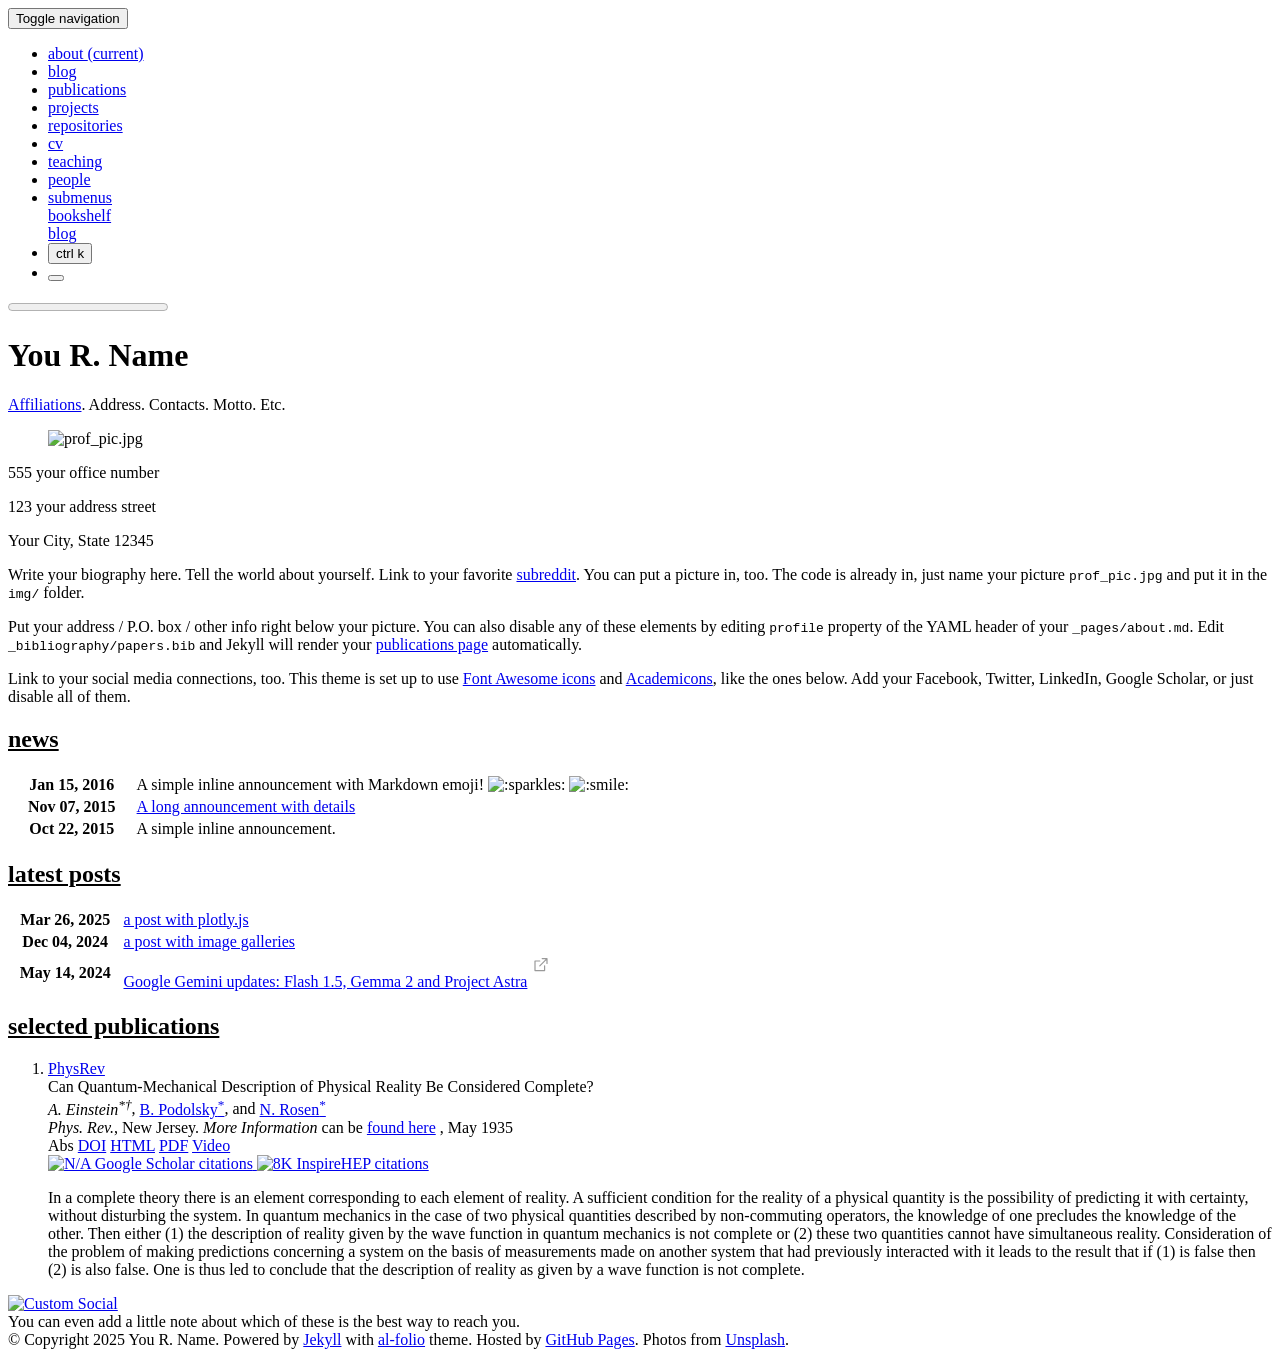
==== index.html @ 16a6ba18 "Deploying to gh-pages from @ ChickenJL/ChickenJL.github.io@9db501411ff877a52f6a56da539b7a6241517e9b " ====
<!DOCTYPE html> <html lang="en"> <head> <meta http-equiv="Content-Type" content="text/html; charset=UTF-8"> <meta charset="utf-8"> <meta name="viewport" content="width=device-width, initial-scale=1, shrink-to-fit=no"> <meta http-equiv="X-UA-Compatible" content="IE=edge"> <title> You R. Name </title> <meta name="author" content="You R. Name"> <meta name="description" content="A simple, whitespace theme for academics. Based on [*folio](https://github.com/bogoli/-folio) design. "> <meta name="keywords" content="jekyll, jekyll-theme, academic-website, portfolio-website"> <link rel="stylesheet" href="/al-folio/assets/css/bootstrap.min.css?a4b3f509e79c54a512b890d73235ef04"> <link rel="stylesheet" href="https://cdn.jsdelivr.net/npm/mdbootstrap@4.20.0/css/mdb.min.css" integrity="sha256-jpjYvU3G3N6nrrBwXJoVEYI/0zw8htfFnhT9ljN3JJw=" crossorigin="anonymous"> <link defer rel="stylesheet" href="/al-folio/assets/css/academicons.min.css?f0b7046b84e425c55f3463ac249818f5"> <link defer rel="stylesheet" href="/al-folio/assets/css/scholar-icons.css?62b2ac103a88034e6882a5be5f3e2772"> <link defer rel="stylesheet" type="text/css" href="https://fonts.googleapis.com/css?family=Roboto:300,400,500,700|Roboto+Slab:100,300,400,500,700|Material+Icons&amp;display=swap"> <link defer rel="stylesheet" href="/al-folio/assets/css/jekyll-pygments-themes-github.css?591dab5a4e56573bf4ef7fd332894c99" media="" id="highlight_theme_light"> <link rel="shortcut icon" href="data:image/svg+xml,&lt;svg%20xmlns=%22http://www.w3.org/2000/svg%22%20viewBox=%220%200%20100%20100%22&gt;&lt;text%20y=%22.9em%22%20font-size=%2290%22&gt;%E2%9A%9B%EF%B8%8F&lt;/text&gt;&lt;/svg&gt;"> <link rel="stylesheet" href="/al-folio/assets/css/main.css?d41d8cd98f00b204e9800998ecf8427e"> <link rel="canonical" href="https://alshedivat.github.io/al-folio/"> <script src="/al-folio/assets/js/theme.js?a81d82887dd692e91686b43de4542f18"></script> <link defer rel="stylesheet" href="/al-folio/assets/css/jekyll-pygments-themes-native.css?5847e5ed4a4568527aa6cfab446049ca" media="none" id="highlight_theme_dark"> <script>
    initTheme();
  </script> </head> <body class="fixed-top-nav "> <header> <nav id="navbar" class="navbar navbar-light navbar-expand-sm fixed-top" role="navigation"> <div class="container"> <button class="navbar-toggler collapsed ml-auto" type="button" data-toggle="collapse" data-target="#navbarNav" aria-controls="navbarNav" aria-expanded="false" aria-label="Toggle navigation"> <span class="sr-only">Toggle navigation</span> <span class="icon-bar top-bar"></span> <span class="icon-bar middle-bar"></span> <span class="icon-bar bottom-bar"></span> </button> <div class="collapse navbar-collapse text-right" id="navbarNav"> <ul class="navbar-nav ml-auto flex-nowrap"> <li class="nav-item active"> <a class="nav-link" href="/al-folio/">about <span class="sr-only">(current)</span> </a> </li> <li class="nav-item "> <a class="nav-link" href="/al-folio/blog/">blog </a> </li> <li class="nav-item "> <a class="nav-link" href="/al-folio/publications/">publications </a> </li> <li class="nav-item "> <a class="nav-link" href="/al-folio/projects/">projects </a> </li> <li class="nav-item "> <a class="nav-link" href="/al-folio/repositories/">repositories </a> </li> <li class="nav-item "> <a class="nav-link" href="/al-folio/cv/">cv </a> </li> <li class="nav-item "> <a class="nav-link" href="/al-folio/teaching/">teaching </a> </li> <li class="nav-item "> <a class="nav-link" href="/al-folio/people/">people </a> </li> <li class="nav-item dropdown "> <a class="nav-link dropdown-toggle" href="#" id="navbarDropdown" role="button" data-toggle="dropdown" aria-haspopup="true" aria-expanded="false">submenus </a> <div class="dropdown-menu dropdown-menu-right" aria-labelledby="navbarDropdown"> <a class="dropdown-item " href="/al-folio/books/">bookshelf</a> <div class="dropdown-divider"></div> <a class="dropdown-item " href="/al-folio/blog/">blog</a> </div> </li> <li class="nav-item"> <button id="search-toggle" title="Search" onclick="openSearchModal()"> <span class="nav-link">ctrl k <i class="ti ti-search"></i></span> </button> </li> <li class="toggle-container"> <button id="light-toggle" title="Change theme"> <i class="ti ti-sun-moon" id="light-toggle-system"></i> <i class="ti ti-moon-filled" id="light-toggle-dark"></i> <i class="ti ti-sun-filled" id="light-toggle-light"></i> </button> </li> </ul> </div> </div> </nav> <progress id="progress" value="0"> <div class="progress-container"> <span class="progress-bar"></span> </div> </progress> </header> <div class="container mt-5" role="main"> <div class="post"> <header class="post-header"> <h1 class="post-title"> <span class="font-weight-bold">You</span> R. Name </h1> <p class="desc"><a href="#">Affiliations</a>. Address. Contacts. Motto. Etc.</p> </header> <article> <div class="profile float-right"> <figure> <picture> <source class="responsive-img-srcset" srcset="/al-folio/assets/img/prof_pic-480.webp 480w,/al-folio/assets/img/prof_pic-800.webp 800w,/al-folio/assets/img/prof_pic-1400.webp 1400w," type="image/webp" sizes="(min-width: 930px) 270.0px, (min-width: 576px) 30vw, 95vw"> <img src="/al-folio/assets/img/prof_pic.jpg?974957d202f671e4fa6700c04e68deae" class="img-fluid z-depth-1 rounded" width="100%" height="auto" alt="prof_pic.jpg" loading="eager" onerror="this.onerror=null; $('.responsive-img-srcset').remove();"> </source></picture> </figure> <div class="more-info"> <p>555 your office number</p> <p>123 your address street</p> <p>Your City, State 12345</p> </div> </div> <div class="clearfix"> <p>Write your biography here. Tell the world about yourself. Link to your favorite <a href="http://reddit.com" rel="external nofollow noopener" target="_blank">subreddit</a>. You can put a picture in, too. The code is already in, just name your picture <code class="language-plaintext highlighter-rouge">prof_pic.jpg</code> and put it in the <code class="language-plaintext highlighter-rouge">img/</code> folder.</p> <p>Put your address / P.O. box / other info right below your picture. You can also disable any of these elements by editing <code class="language-plaintext highlighter-rouge">profile</code> property of the YAML header of your <code class="language-plaintext highlighter-rouge">_pages/about.md</code>. Edit <code class="language-plaintext highlighter-rouge">_bibliography/papers.bib</code> and Jekyll will render your <a href="/al-folio/publications/">publications page</a> automatically.</p> <p>Link to your social media connections, too. This theme is set up to use <a href="https://fontawesome.com/" rel="external nofollow noopener" target="_blank">Font Awesome icons</a> and <a href="https://jpswalsh.github.io/academicons/" rel="external nofollow noopener" target="_blank">Academicons</a>, like the ones below. Add your Facebook, Twitter, LinkedIn, Google Scholar, or just disable all of them.</p> </div> <h2> <a href="/al-folio/news/" style="color: inherit">news</a> </h2> <div class="news"> <div class="table-responsive"> <table class="table table-sm table-borderless"> <tr> <th scope="row" style="width: 20%">Jan 15, 2016</th> <td> A simple inline announcement with Markdown emoji! <img class="emoji" title=":sparkles:" alt=":sparkles:" src="https://github.githubassets.com/images/icons/emoji/unicode/2728.png" height="20" width="20"> <img class="emoji" title=":smile:" alt=":smile:" src="https://github.githubassets.com/images/icons/emoji/unicode/1f604.png" height="20" width="20"> </td> </tr> <tr> <th scope="row" style="width: 20%">Nov 07, 2015</th> <td> <a class="news-title" href="/al-folio/news/announcement_2/">A long announcement with details</a> </td> </tr> <tr> <th scope="row" style="width: 20%">Oct 22, 2015</th> <td> A simple inline announcement. </td> </tr> </table> </div> </div> <h2> <a href="/al-folio/blog/" style="color: inherit">latest posts</a> </h2> <div class="news"> <div class="table-responsive" style="max-height: 60vw"> <table class="table table-sm table-borderless"> <tr> <th scope="row" style="width: 20%">Mar 26, 2025</th> <td> <a class="news-title" href="/al-folio/blog/2025/plotly/">a post with plotly.js</a> </td> </tr> <tr> <th scope="row" style="width: 20%">Dec 04, 2024</th> <td> <a class="news-title" href="/al-folio/blog/2024/photo-gallery/">a post with image galleries</a> </td> </tr> <tr> <th scope="row" style="width: 20%">May 14, 2024</th> <td> <a class="news-title" href="https://blog.google/technology/ai/google-gemini-update-flash-ai-assistant-io-2024/" target="_blank" rel="external nofollow noopener">Google Gemini updates: Flash 1.5, Gemma 2 and Project Astra</a> <svg width="2rem" height="2rem" viewbox="0 0 40 40" xmlns="http://www.w3.org/2000/svg"> <path d="M17 13.5v6H5v-12h6m3-3h6v6m0-6-9 9" class="icon_svg-stroke" stroke="#999" stroke-width="1.5" fill="none" fill-rule="evenodd" stroke-linecap="round" stroke-linejoin="round"></path> </svg> </td> </tr> </table> </div> </div> <h2> <a href="/al-folio/publications/" style="color: inherit">selected publications</a> </h2> <div class="publications"> <ol class="bibliography"><li> <div class="row"> <div class="col col-sm-2 abbr"> <abbr class="badge rounded w-100"> <a href="https://journals.aps.org/" rel="external nofollow noopener" target="_blank">PhysRev</a> </abbr> </div> <div id="PhysRev.47.777" class="col-sm-8"> <div class="title">Can Quantum-Mechanical Description of Physical Reality Be Considered Complete?</div> <div class="author"> <em>A. Einstein<sup>*†</sup></em>, <a href="https://en.wikipedia.org/wiki/Boris_Podolsky" rel="external nofollow noopener" target="_blank">B. Podolsky<sup>*</sup></a>, and <a href="https://en.wikipedia.org/wiki/Nathan_Rosen" rel="external nofollow noopener" target="_blank">N. Rosen<sup>*</sup></a> <i class="fa-solid fa-circle-info ml-1" data-toggle="popover" data-placement="top" data-html="true" data-content="* Example use of superscripts&lt;br&gt;† Albert Einstein"> </i> </div> <div class="periodical"> <em>Phys. Rev.</em>, New Jersey. <em>More Information</em> can be <a href="https://github.com/alshedivat/al-folio/" rel="external nofollow noopener" target="_blank">found here</a> , May 1935 </div> <div class="periodical"> </div> <div class="links"> <a class="abstract btn btn-sm z-depth-0" role="button">Abs</a> <a href="https://doi.org/10.1103/PhysRev.47.777" class="btn btn-sm z-depth-0" role="button" rel="external nofollow noopener" target="_blank">DOI</a> <a href="https://journals.aps.org/pr/abstract/10.1103/PhysRev.47.777" class="btn btn-sm z-depth-0" role="button" rel="external nofollow noopener" target="_blank">HTML</a> <a href="/al-folio/assets/pdf/example_pdf.pdf" class="btn btn-sm z-depth-0" role="button">PDF</a> <a href="https://www.youtube-nocookie.com/embed/aqz-KE-bpKQ" class="btn btn-sm z-depth-0" role="button" rel="external nofollow noopener" target="_blank">Video</a> </div> <div class="badges"> <span class="altmetric-embed" data-badge-type="2" data-badge-popover="right" data-altmetric-id="248277"></span> <span class="__dimensions_badge_embed__" data-doi="10.1103/PhysRev.47.777" data-style="small_rectangle" data-legend="hover-right" style="margin-bottom: 3px;"></span> <a href="https://scholar.google.com/citations?view_op=view_citation&amp;hl=en&amp;user=qc6CJjYAAAAJ&amp;citation_for_view=qc6CJjYAAAAJ:qyhmnyLat1gC" aria-label="Google Scholar link" role="button" rel="external nofollow noopener" target="_blank"> <img src="https://img.shields.io/badge/scholar-N/A-4285F4?logo=googlescholar&amp;labelColor=beige" alt="N/A Google Scholar citations"> </a> <a href="https://inspirehep.net/literature/3255" aria-label="Inspirehep link" role="button" rel="external nofollow noopener" target="_blank"> <img src="https://img.shields.io/badge/inspire-8K-001628?logo=inspire&amp;logoColor=001628&amp;labelColor=beige" alt="8K InspireHEP citations"> </a> </div> <div class="abstract hidden"> <p>In a complete theory there is an element corresponding to each element of reality. A sufficient condition for the reality of a physical quantity is the possibility of predicting it with certainty, without disturbing the system. In quantum mechanics in the case of two physical quantities described by non-commuting operators, the knowledge of one precludes the knowledge of the other. Then either (1) the description of reality given by the wave function in quantum mechanics is not complete or (2) these two quantities cannot have simultaneous reality. Consideration of the problem of making predictions concerning a system on the basis of measurements made on another system that had previously interacted with it leads to the result that if (1) is false then (2) is also false. One is thus led to conclude that the description of reality as given by a wave function is not complete.</p> </div> </div> </div> </li></ol> </div> <div class="social"> <div class="contact-icons"> <a href="mailto:%79%6F%75@%65%78%61%6D%70%6C%65.%63%6F%6D" title="email"><i class="fa-solid fa-envelope"></i></a> <a href="https://inspirehep.net/authors/1010907" title="Inspire HEP" rel="external nofollow noopener" target="_blank"><i class="ai ai-inspire"></i></a> <a href="/al-folio/feed.xml" title="RSS Feed"><i class="fa-solid fa-square-rss"></i></a> <a href="https://scholar.google.com/citations?user=qc6CJjYAAAAJ" title="Google Scholar" rel="external nofollow noopener" target="_blank"><i class="ai ai-google-scholar"></i></a> <a href="https://www.alberteinstein.com/" title="Custom Social" rel="external nofollow noopener" target="_blank"> <img src="https://www.alberteinstein.com/wp-content/uploads/2024/03/cropped-favicon-192x192.png" alt="Custom Social"> </a> </div> <div class="contact-note">You can even add a little note about which of these is the best way to reach you. </div> </div> </article> </div> </div> <footer class="fixed-bottom" role="contentinfo"> <div class="container mt-0"> © Copyright 2025 You R. Name. Powered by <a href="https://jekyllrb.com/" target="_blank" rel="external nofollow noopener">Jekyll</a> with <a href="https://github.com/alshedivat/al-folio" rel="external nofollow noopener" target="_blank">al-folio</a> theme. Hosted by <a href="https://pages.github.com/" target="_blank" rel="external nofollow noopener">GitHub Pages</a>. Photos from <a href="https://unsplash.com" target="_blank" rel="external nofollow noopener">Unsplash</a>. </div> </footer> <script src="https://cdn.jsdelivr.net/npm/jquery@3.6.0/dist/jquery.min.js" integrity="sha256-/xUj+3OJU5yExlq6GSYGSHk7tPXikynS7ogEvDej/m4=" crossorigin="anonymous"></script> <script src="/al-folio/assets/js/bootstrap.bundle.min.js"></script> <script src="https://cdn.jsdelivr.net/npm/mdbootstrap@4.20.0/js/mdb.min.js" integrity="sha256-NdbiivsvWt7VYCt6hYNT3h/th9vSTL4EDWeGs5SN3DA=" crossorigin="anonymous"></script> <script defer src="https://cdn.jsdelivr.net/npm/masonry-layout@4.2.2/dist/masonry.pkgd.min.js" integrity="sha256-Nn1q/fx0H7SNLZMQ5Hw5JLaTRZp0yILA/FRexe19VdI=" crossorigin="anonymous"></script> <script defer src="https://cdn.jsdelivr.net/npm/imagesloaded@5.0.0/imagesloaded.pkgd.min.js" integrity="sha256-htrLFfZJ6v5udOG+3kNLINIKh2gvoKqwEhHYfTTMICc=" crossorigin="anonymous"></script> <script defer src="/al-folio/assets/js/masonry.js?a0db7e5d5c70cc3252b3138b0c91dcaf" type="text/javascript"></script> <script defer src="https://cdn.jsdelivr.net/npm/medium-zoom@1.1.0/dist/medium-zoom.min.js" integrity="sha256-ZgMyDAIYDYGxbcpJcfUnYwNevG/xi9OHKaR/8GK+jWc=" crossorigin="anonymous"></script> <script defer src="/al-folio/assets/js/zoom.js?85ddb88934d28b74e78031fd54cf8308"></script> <script src="/al-folio/assets/js/no_defer.js?2781658a0a2b13ed609542042a859126"></script> <script defer src="/al-folio/assets/js/common.js?e0514a05c5c95ac1a93a8dfd5249b92e"></script> <script defer src="/al-folio/assets/js/copy_code.js?c8a01c11a92744d44b093fc3bda915df" type="text/javascript"></script> <script defer src="/al-folio/assets/js/jupyter_new_tab.js?d9f17b6adc2311cbabd747f4538bb15f"></script> <script async src="https://d1bxh8uas1mnw7.cloudfront.net/assets/embed.js"></script> <script async src="https://badge.dimensions.ai/badge.js"></script> <script defer type="text/javascript" id="MathJax-script" src="https://cdn.jsdelivr.net/npm/mathjax@3.2.2/es5/tex-mml-chtml.js" integrity="sha256-MASABpB4tYktI2Oitl4t+78w/lyA+D7b/s9GEP0JOGI=" crossorigin="anonymous"></script> <script src="/al-folio/assets/js/mathjax-setup.js?a5bb4e6a542c546dd929b24b8b236dfd"></script> <script defer src="https://cdnjs.cloudflare.com/polyfill/v3/polyfill.min.js?features=es6" crossorigin="anonymous"></script> <script defer src="/al-folio/assets/js/progress-bar.js?2f30e0e6801ea8f5036fa66e1ab0a71a" type="text/javascript"></script> <script src="/al-folio/assets/js/vanilla-back-to-top.min.js?f40d453793ff4f64e238e420181a1d17"></script> <script>
    addBackToTop();
  </script> <script type="module" src="/al-folio/assets/js/search/ninja-keys.min.js?a3446f084dcaecc5f75aa1757d087dcf"></script> <ninja-keys hidebreadcrumbs noautoloadmdicons placeholder="Type to start searching"></ninja-keys> <script src="/al-folio/assets/js/search-setup.js?6c304f7b1992d4b60f7a07956e52f04a"></script> <script src="/al-folio/assets/js/search-data.js"></script> <script src="/al-folio/assets/js/shortcut-key.js?6f508d74becd347268a7f822bca7309d"></script> </body> </html>
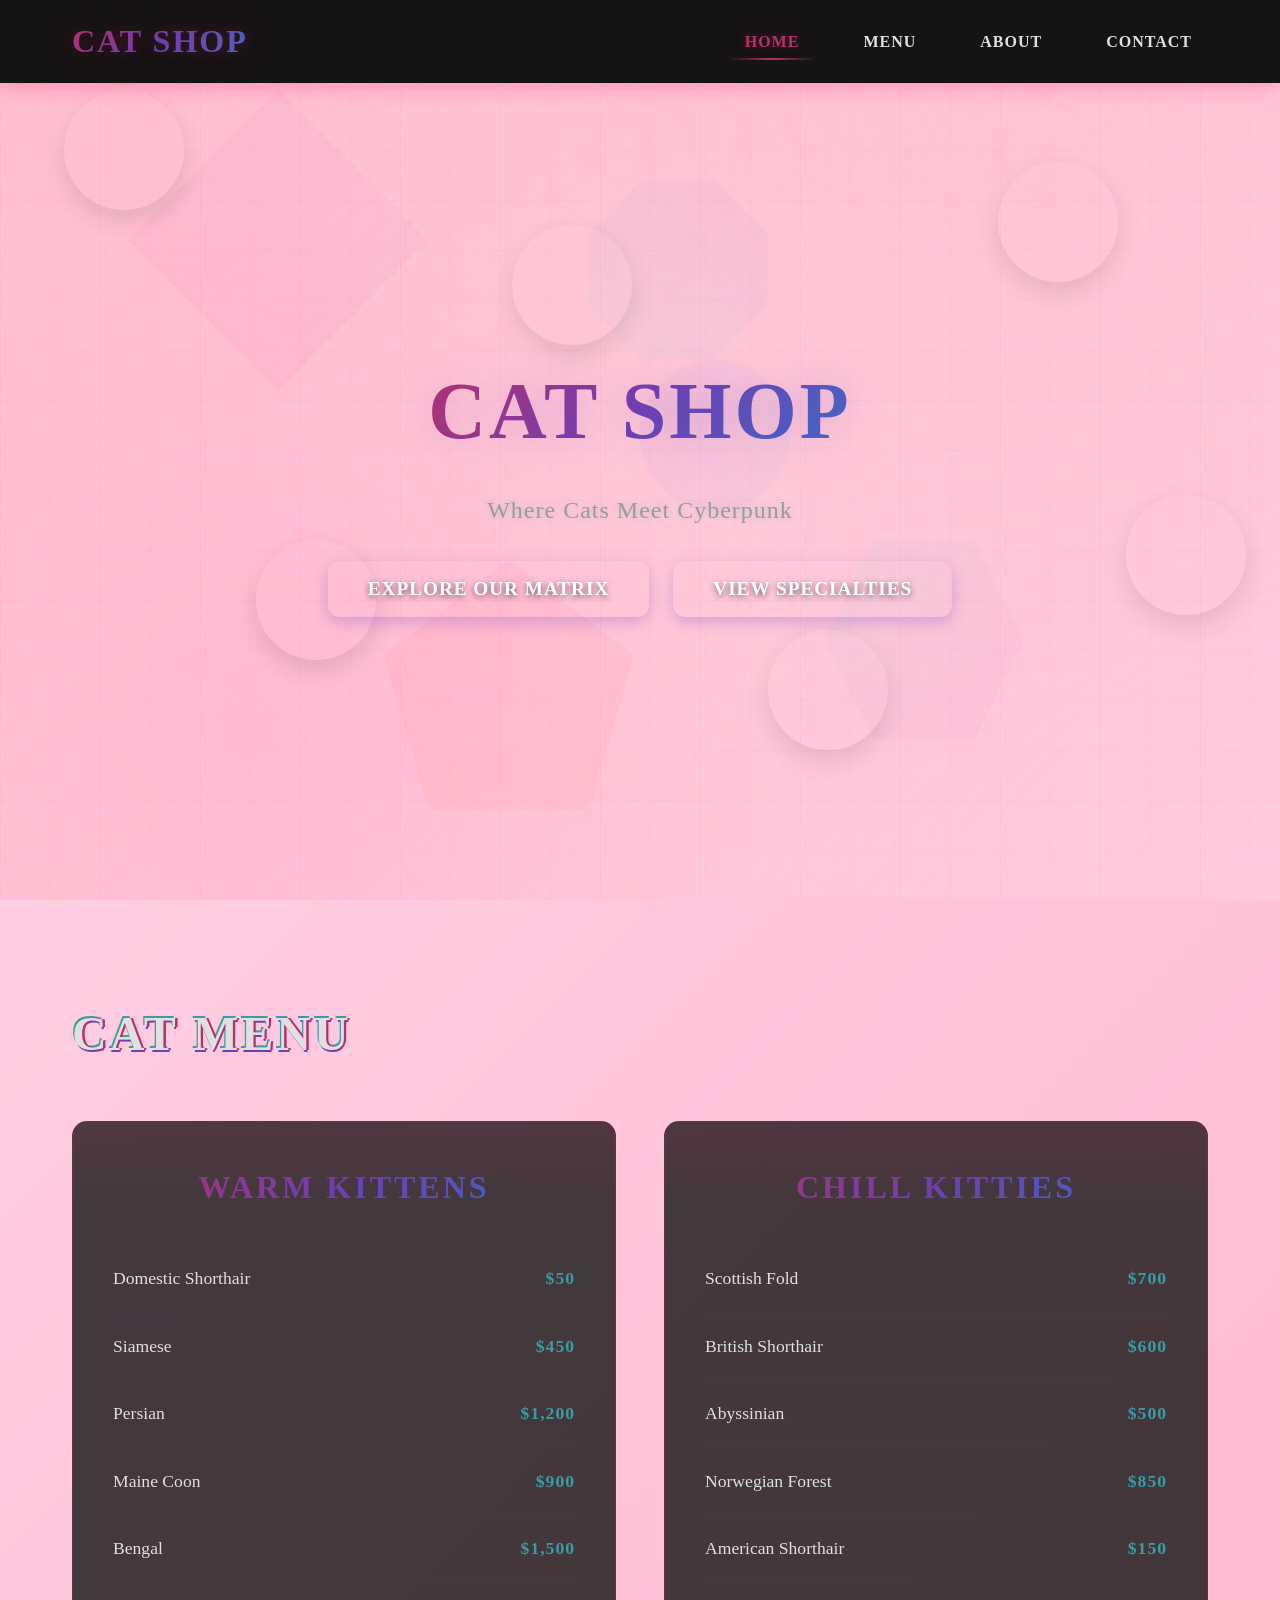
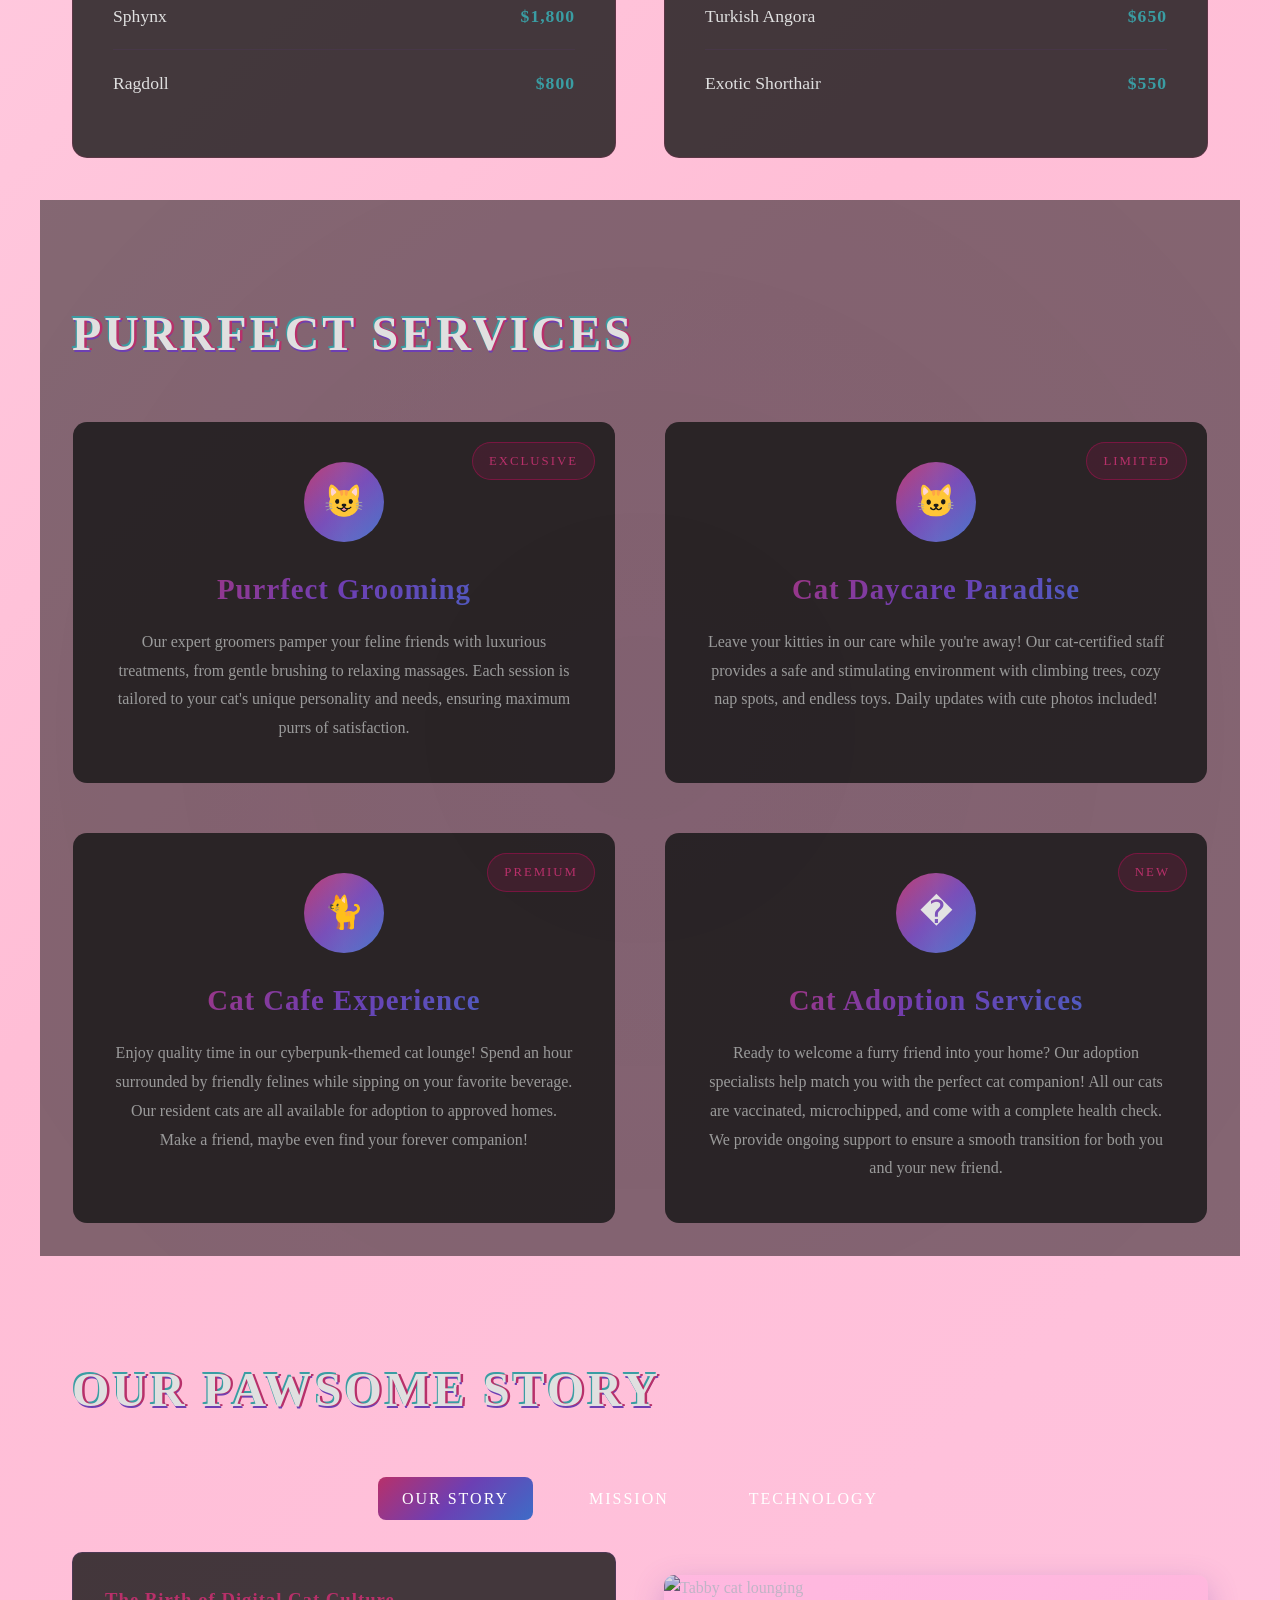
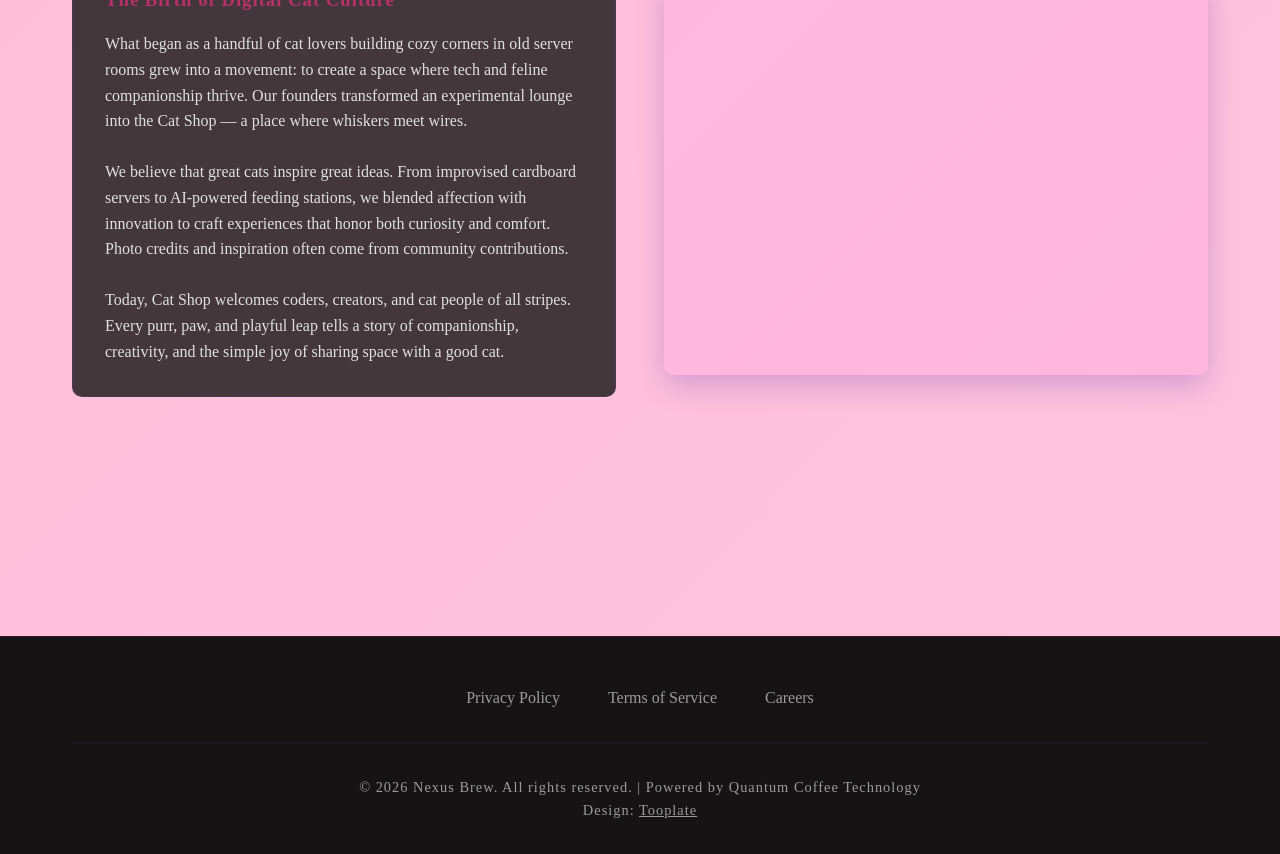
==== commit f5186ec0: "Update and rename main.html to index.html" ====
--- a/index.html
+++ b/index.html
@@ -1,5 +1,291 @@
-<!DOCTYPE html> <html lang="en"> <head> <meta http-equiv="Content-Type" content="text/html; charset=UTF-8"> <meta charset="utf-8"> <meta name="viewport" content="width=device-width, initial-scale=1, shrink-to-fit=no"> <meta http-equiv="X-UA-Compatible" content="IE=edge"> <title> You R. Name </title> <meta name="author" content="You R. Name"> <meta name="description" content="A simple, whitespace theme for academics. Based on [*folio](https://github.com/bogoli/-folio) design. "> <meta name="keywords" content="jekyll, jekyll-theme, academic-website, portfolio-website"> <link rel="stylesheet" href="/al-folio/assets/css/bootstrap.min.css?a4b3f509e79c54a512b890d73235ef04"> <link rel="stylesheet" href="https://cdn.jsdelivr.net/npm/mdbootstrap@4.20.0/css/mdb.min.css" integrity="sha256-jpjYvU3G3N6nrrBwXJoVEYI/0zw8htfFnhT9ljN3JJw=" crossorigin="anonymous"> <link defer rel="stylesheet" href="/al-folio/assets/css/academicons.min.css?f0b7046b84e425c55f3463ac249818f5"> <link defer rel="stylesheet" href="/al-folio/assets/css/scholar-icons.css?62b2ac103a88034e6882a5be5f3e2772"> <link defer rel="stylesheet" type="text/css" href="https://fonts.googleapis.com/css?family=Roboto:300,400,500,700|Roboto+Slab:100,300,400,500,700|Material+Icons&amp;display=swap"> <link defer rel="stylesheet" href="/al-folio/assets/css/jekyll-pygments-themes-github.css?591dab5a4e56573bf4ef7fd332894c99" media="" id="highlight_theme_light"> <link rel="shortcut icon" href="data:image/svg+xml,&lt;svg%20xmlns=%22http://www.w3.org/2000/svg%22%20viewBox=%220%200%20100%20100%22&gt;&lt;text%20y=%22.9em%22%20font-size=%2290%22&gt;%E2%9A%9B%EF%B8%8F&lt;/text&gt;&lt;/svg&gt;"> <link rel="stylesheet" href="/al-folio/assets/css/main.css?d41d8cd98f00b204e9800998ecf8427e"> <link rel="canonical" href="https://alshedivat.github.io/al-folio/"> <script src="/al-folio/assets/js/theme.js?a81d82887dd692e91686b43de4542f18"></script> <link defer rel="stylesheet" href="/al-folio/assets/css/jekyll-pygments-themes-native.css?5847e5ed4a4568527aa6cfab446049ca" media="none" id="highlight_theme_dark"> <script>
-    initTheme();
-  </script> </head> <body class="fixed-top-nav "> <header> <nav id="navbar" class="navbar navbar-light navbar-expand-sm fixed-top" role="navigation"> <div class="container"> <button class="navbar-toggler collapsed ml-auto" type="button" data-toggle="collapse" data-target="#navbarNav" aria-controls="navbarNav" aria-expanded="false" aria-label="Toggle navigation"> <span class="sr-only">Toggle navigation</span> <span class="icon-bar top-bar"></span> <span class="icon-bar middle-bar"></span> <span class="icon-bar bottom-bar"></span> </button> <div class="collapse navbar-collapse text-right" id="navbarNav"> <ul class="navbar-nav ml-auto flex-nowrap"> <li class="nav-item active"> <a class="nav-link" href="/al-folio/">about <span class="sr-only">(current)</span> </a> </li> <li class="nav-item "> <a class="nav-link" href="/al-folio/blog/">blog </a> </li> <li class="nav-item "> <a class="nav-link" href="/al-folio/publications/">publications </a> </li> <li class="nav-item "> <a class="nav-link" href="/al-folio/projects/">projects </a> </li> <li class="nav-item "> <a class="nav-link" href="/al-folio/repositories/">repositories </a> </li> <li class="nav-item "> <a class="nav-link" href="/al-folio/cv/">cv </a> </li> <li class="nav-item "> <a class="nav-link" href="/al-folio/teaching/">teaching </a> </li> <li class="nav-item "> <a class="nav-link" href="/al-folio/people/">people </a> </li> <li class="nav-item dropdown "> <a class="nav-link dropdown-toggle" href="#" id="navbarDropdown" role="button" data-toggle="dropdown" aria-haspopup="true" aria-expanded="false">submenus </a> <div class="dropdown-menu dropdown-menu-right" aria-labelledby="navbarDropdown"> <a class="dropdown-item " href="/al-folio/books/">bookshelf</a> <div class="dropdown-divider"></div> <a class="dropdown-item " href="/al-folio/blog/">blog</a> </div> </li> <li class="nav-item"> <button id="search-toggle" title="Search" onclick="openSearchModal()"> <span class="nav-link">ctrl k <i class="ti ti-search"></i></span> </button> </li> <li class="toggle-container"> <button id="light-toggle" title="Change theme"> <i class="ti ti-sun-moon" id="light-toggle-system"></i> <i class="ti ti-moon-filled" id="light-toggle-dark"></i> <i class="ti ti-sun-filled" id="light-toggle-light"></i> </button> </li> </ul> </div> </div> </nav> <progress id="progress" value="0"> <div class="progress-container"> <span class="progress-bar"></span> </div> </progress> </header> <div class="container mt-5" role="main"> <div class="post"> <header class="post-header"> <h1 class="post-title"> <span class="font-weight-bold">You</span> R. Name </h1> <p class="desc"><a href="#">Affiliations</a>. Address. Contacts. Motto. Etc.</p> </header> <article> <div class="profile float-right"> <figure> <picture> <source class="responsive-img-srcset" srcset="/al-folio/assets/img/prof_pic-480.webp 480w,/al-folio/assets/img/prof_pic-800.webp 800w,/al-folio/assets/img/prof_pic-1400.webp 1400w," type="image/webp" sizes="(min-width: 930px) 270.0px, (min-width: 576px) 30vw, 95vw"> <img src="/al-folio/assets/img/prof_pic.jpg?974957d202f671e4fa6700c04e68deae" class="img-fluid z-depth-1 rounded" width="100%" height="auto" alt="prof_pic.jpg" loading="eager" onerror="this.onerror=null; $('.responsive-img-srcset').remove();"> </source></picture> </figure> <div class="more-info"> <p>555 your office number</p> <p>123 your address street</p> <p>Your City, State 12345</p> </div> </div> <div class="clearfix"> <p>Write your biography here. Tell the world about yourself. Link to your favorite <a href="http://reddit.com" rel="external nofollow noopener" target="_blank">subreddit</a>. You can put a picture in, too. The code is already in, just name your picture <code class="language-plaintext highlighter-rouge">prof_pic.jpg</code> and put it in the <code class="language-plaintext highlighter-rouge">img/</code> folder.</p> <p>Put your address / P.O. box / other info right below your picture. You can also disable any of these elements by editing <code class="language-plaintext highlighter-rouge">profile</code> property of the YAML header of your <code class="language-plaintext highlighter-rouge">_pages/about.md</code>. Edit <code class="language-plaintext highlighter-rouge">_bibliography/papers.bib</code> and Jekyll will render your <a href="/al-folio/publications/">publications page</a> automatically.</p> <p>Link to your social media connections, too. This theme is set up to use <a href="https://fontawesome.com/" rel="external nofollow noopener" target="_blank">Font Awesome icons</a> and <a href="https://jpswalsh.github.io/academicons/" rel="external nofollow noopener" target="_blank">Academicons</a>, like the ones below. Add your Facebook, Twitter, LinkedIn, Google Scholar, or just disable all of them.</p> </div> <h2> <a href="/al-folio/news/" style="color: inherit">news</a> </h2> <div class="news"> <div class="table-responsive"> <table class="table table-sm table-borderless"> <tr> <th scope="row" style="width: 20%">Jan 15, 2016</th> <td> A simple inline announcement with Markdown emoji! <img class="emoji" title=":sparkles:" alt=":sparkles:" src="https://github.githubassets.com/images/icons/emoji/unicode/2728.png" height="20" width="20"> <img class="emoji" title=":smile:" alt=":smile:" src="https://github.githubassets.com/images/icons/emoji/unicode/1f604.png" height="20" width="20"> </td> </tr> <tr> <th scope="row" style="width: 20%">Nov 07, 2015</th> <td> <a class="news-title" href="/al-folio/news/announcement_2/">A long announcement with details</a> </td> </tr> <tr> <th scope="row" style="width: 20%">Oct 22, 2015</th> <td> A simple inline announcement. </td> </tr> </table> </div> </div> <h2> <a href="/al-folio/blog/" style="color: inherit">latest posts</a> </h2> <div class="news"> <div class="table-responsive" style="max-height: 60vw"> <table class="table table-sm table-borderless"> <tr> <th scope="row" style="width: 20%">Mar 26, 2025</th> <td> <a class="news-title" href="/al-folio/blog/2025/plotly/">a post with plotly.js</a> </td> </tr> <tr> <th scope="row" style="width: 20%">Dec 04, 2024</th> <td> <a class="news-title" href="/al-folio/blog/2024/photo-gallery/">a post with image galleries</a> </td> </tr> <tr> <th scope="row" style="width: 20%">May 14, 2024</th> <td> <a class="news-title" href="https://blog.google/technology/ai/google-gemini-update-flash-ai-assistant-io-2024/" target="_blank" rel="external nofollow noopener">Google Gemini updates: Flash 1.5, Gemma 2 and Project Astra</a> <svg width="2rem" height="2rem" viewbox="0 0 40 40" xmlns="http://www.w3.org/2000/svg"> <path d="M17 13.5v6H5v-12h6m3-3h6v6m0-6-9 9" class="icon_svg-stroke" stroke="#999" stroke-width="1.5" fill="none" fill-rule="evenodd" stroke-linecap="round" stroke-linejoin="round"></path> </svg> </td> </tr> </table> </div> </div> <h2> <a href="/al-folio/publications/" style="color: inherit">selected publications</a> </h2> <div class="publications"> <ol class="bibliography"><li> <div class="row"> <div class="col col-sm-2 abbr"> <abbr class="badge rounded w-100"> <a href="https://journals.aps.org/" rel="external nofollow noopener" target="_blank">PhysRev</a> </abbr> </div> <div id="PhysRev.47.777" class="col-sm-8"> <div class="title">Can Quantum-Mechanical Description of Physical Reality Be Considered Complete?</div> <div class="author"> <em>A. Einstein<sup>*†</sup></em>, <a href="https://en.wikipedia.org/wiki/Boris_Podolsky" rel="external nofollow noopener" target="_blank">B. Podolsky<sup>*</sup></a>, and <a href="https://en.wikipedia.org/wiki/Nathan_Rosen" rel="external nofollow noopener" target="_blank">N. Rosen<sup>*</sup></a> <i class="fa-solid fa-circle-info ml-1" data-toggle="popover" data-placement="top" data-html="true" data-content="* Example use of superscripts&lt;br&gt;† Albert Einstein"> </i> </div> <div class="periodical"> <em>Phys. Rev.</em>, New Jersey. <em>More Information</em> can be <a href="https://github.com/alshedivat/al-folio/" rel="external nofollow noopener" target="_blank">found here</a> , May 1935 </div> <div class="periodical"> </div> <div class="links"> <a class="abstract btn btn-sm z-depth-0" role="button">Abs</a> <a href="https://doi.org/10.1103/PhysRev.47.777" class="btn btn-sm z-depth-0" role="button" rel="external nofollow noopener" target="_blank">DOI</a> <a href="https://journals.aps.org/pr/abstract/10.1103/PhysRev.47.777" class="btn btn-sm z-depth-0" role="button" rel="external nofollow noopener" target="_blank">HTML</a> <a href="/al-folio/assets/pdf/example_pdf.pdf" class="btn btn-sm z-depth-0" role="button">PDF</a> <a href="https://www.youtube-nocookie.com/embed/aqz-KE-bpKQ" class="btn btn-sm z-depth-0" role="button" rel="external nofollow noopener" target="_blank">Video</a> </div> <div class="badges"> <span class="altmetric-embed" data-badge-type="2" data-badge-popover="right" data-altmetric-id="248277"></span> <span class="__dimensions_badge_embed__" data-doi="10.1103/PhysRev.47.777" data-style="small_rectangle" data-legend="hover-right" style="margin-bottom: 3px;"></span> <a href="https://scholar.google.com/citations?view_op=view_citation&amp;hl=en&amp;user=qc6CJjYAAAAJ&amp;citation_for_view=qc6CJjYAAAAJ:qyhmnyLat1gC" aria-label="Google Scholar link" role="button" rel="external nofollow noopener" target="_blank"> <img src="https://img.shields.io/badge/scholar-N/A-4285F4?logo=googlescholar&amp;labelColor=beige" alt="N/A Google Scholar citations"> </a> <a href="https://inspirehep.net/literature/3255" aria-label="Inspirehep link" role="button" rel="external nofollow noopener" target="_blank"> <img src="https://img.shields.io/badge/inspire-8K-001628?logo=inspire&amp;logoColor=001628&amp;labelColor=beige" alt="8K InspireHEP citations"> </a> </div> <div class="abstract hidden"> <p>In a complete theory there is an element corresponding to each element of reality. A sufficient condition for the reality of a physical quantity is the possibility of predicting it with certainty, without disturbing the system. In quantum mechanics in the case of two physical quantities described by non-commuting operators, the knowledge of one precludes the knowledge of the other. Then either (1) the description of reality given by the wave function in quantum mechanics is not complete or (2) these two quantities cannot have simultaneous reality. Consideration of the problem of making predictions concerning a system on the basis of measurements made on another system that had previously interacted with it leads to the result that if (1) is false then (2) is also false. One is thus led to conclude that the description of reality as given by a wave function is not complete.</p> </div> </div> </div> </li></ol> </div> <div class="social"> <div class="contact-icons"> <a href="mailto:%79%6F%75@%65%78%61%6D%70%6C%65.%63%6F%6D" title="email"><i class="fa-solid fa-envelope"></i></a> <a href="https://inspirehep.net/authors/1010907" title="Inspire HEP" rel="external nofollow noopener" target="_blank"><i class="ai ai-inspire"></i></a> <a href="/al-folio/feed.xml" title="RSS Feed"><i class="fa-solid fa-square-rss"></i></a> <a href="https://scholar.google.com/citations?user=qc6CJjYAAAAJ" title="Google Scholar" rel="external nofollow noopener" target="_blank"><i class="ai ai-google-scholar"></i></a> <a href="https://www.alberteinstein.com/" title="Custom Social" rel="external nofollow noopener" target="_blank"> <img src="https://www.alberteinstein.com/wp-content/uploads/2024/03/cropped-favicon-192x192.png" alt="Custom Social"> </a> </div> <div class="contact-note">You can even add a little note about which of these is the best way to reach you. </div> </div> </article> </div> </div> <footer class="fixed-bottom" role="contentinfo"> <div class="container mt-0"> © Copyright 2025 You R. Name. Powered by <a href="https://jekyllrb.com/" target="_blank" rel="external nofollow noopener">Jekyll</a> with <a href="https://github.com/alshedivat/al-folio" rel="external nofollow noopener" target="_blank">al-folio</a> theme. Hosted by <a href="https://pages.github.com/" target="_blank" rel="external nofollow noopener">GitHub Pages</a>. Photos from <a href="https://unsplash.com" target="_blank" rel="external nofollow noopener">Unsplash</a>. </div> </footer> <script src="https://cdn.jsdelivr.net/npm/jquery@3.6.0/dist/jquery.min.js" integrity="sha256-/xUj+3OJU5yExlq6GSYGSHk7tPXikynS7ogEvDej/m4=" crossorigin="anonymous"></script> <script src="/al-folio/assets/js/bootstrap.bundle.min.js"></script> <script src="https://cdn.jsdelivr.net/npm/mdbootstrap@4.20.0/js/mdb.min.js" integrity="sha256-NdbiivsvWt7VYCt6hYNT3h/th9vSTL4EDWeGs5SN3DA=" crossorigin="anonymous"></script> <script defer src="https://cdn.jsdelivr.net/npm/masonry-layout@4.2.2/dist/masonry.pkgd.min.js" integrity="sha256-Nn1q/fx0H7SNLZMQ5Hw5JLaTRZp0yILA/FRexe19VdI=" crossorigin="anonymous"></script> <script defer src="https://cdn.jsdelivr.net/npm/imagesloaded@5.0.0/imagesloaded.pkgd.min.js" integrity="sha256-htrLFfZJ6v5udOG+3kNLINIKh2gvoKqwEhHYfTTMICc=" crossorigin="anonymous"></script> <script defer src="/al-folio/assets/js/masonry.js?a0db7e5d5c70cc3252b3138b0c91dcaf" type="text/javascript"></script> <script defer src="https://cdn.jsdelivr.net/npm/medium-zoom@1.1.0/dist/medium-zoom.min.js" integrity="sha256-ZgMyDAIYDYGxbcpJcfUnYwNevG/xi9OHKaR/8GK+jWc=" crossorigin="anonymous"></script> <script defer src="/al-folio/assets/js/zoom.js?85ddb88934d28b74e78031fd54cf8308"></script> <script src="/al-folio/assets/js/no_defer.js?2781658a0a2b13ed609542042a859126"></script> <script defer src="/al-folio/assets/js/common.js?e0514a05c5c95ac1a93a8dfd5249b92e"></script> <script defer src="/al-folio/assets/js/copy_code.js?c8a01c11a92744d44b093fc3bda915df" type="text/javascript"></script> <script defer src="/al-folio/assets/js/jupyter_new_tab.js?d9f17b6adc2311cbabd747f4538bb15f"></script> <script async src="https://d1bxh8uas1mnw7.cloudfront.net/assets/embed.js"></script> <script async src="https://badge.dimensions.ai/badge.js"></script> <script defer type="text/javascript" id="MathJax-script" src="https://cdn.jsdelivr.net/npm/mathjax@3.2.2/es5/tex-mml-chtml.js" integrity="sha256-MASABpB4tYktI2Oitl4t+78w/lyA+D7b/s9GEP0JOGI=" crossorigin="anonymous"></script> <script src="/al-folio/assets/js/mathjax-setup.js?a5bb4e6a542c546dd929b24b8b236dfd"></script> <script defer src="https://cdnjs.cloudflare.com/polyfill/v3/polyfill.min.js?features=es6" crossorigin="anonymous"></script> <script defer src="/al-folio/assets/js/progress-bar.js?2f30e0e6801ea8f5036fa66e1ab0a71a" type="text/javascript"></script> <script src="/al-folio/assets/js/vanilla-back-to-top.min.js?f40d453793ff4f64e238e420181a1d17"></script> <script>
-    addBackToTop();
-  </script> <script type="module" src="/al-folio/assets/js/search/ninja-keys.min.js?a3446f084dcaecc5f75aa1757d087dcf"></script> <ninja-keys hidebreadcrumbs noautoloadmdicons placeholder="Type to start searching"></ninja-keys> <script src="/al-folio/assets/js/search-setup.js?6c304f7b1992d4b60f7a07956e52f04a"></script> <script src="/al-folio/assets/js/search-data.js"></script> <script src="/al-folio/assets/js/shortcut-key.js?6f508d74becd347268a7f822bca7309d"></script> </body> </html>+<!DOCTYPE html>
+<html lang="en">
+<head>
+    <meta charset="UTF-8">
+    <meta name="viewport" content="width=device-width, initial-scale=1.0">
+    <title>Cat Shop - Cyberpunk Cafe</title>
+    <link rel="preconnect" href="https://fonts.googleapis.com">
+    <link rel="preconnect" href="https://fonts.gstatic.com" crossorigin>
+    <link href="https://fonts.googleapis.com/css2?family=Comic+Sans+MS&family=Orbitron:wght@400;700;900&family=Exo+2:wght@300;400;600;700&family=Share+Tech+Mono&display=swap" rel="stylesheet">
+    <link href="styles/main.css" rel="stylesheet">
+    <audio autoplay loop>
+        <source src="https://cdn.freesound.org/previews/475/475045_7124898-lq.mp3" type="audio/mpeg">
+    </audio>
+<!--
+
+Tooplate 2146 Nexus Brew
+
+https://www.tooplate.com/view/2146-nexus-brew
+
+Free HTML CSS Template
+
+-->
+</head>
+<body>
+    <!-- Static patterns -->
+    <div class="static-pattern"></div>
+    <div class="hex-pattern"></div>
+    
+    <!-- Animated background shapes -->
+    <div class="bg-shapes">
+        <div class="shape shape-1"></div>
+        <div class="shape shape-2"></div>
+        <div class="shape shape-3"></div>
+        <div class="shape shape-4"></div>
+        <div class="shape shape-5"></div>
+    </div>
+    
+    <!-- Floating cats -->
+    <div class="floating-cats" aria-hidden="true">
+        <div class="floating-cat"></div>
+        <div class="floating-cat"></div>
+        <div class="floating-cat"></div>
+        <div class="floating-cat"></div>
+        <div class="floating-cat"></div>
+        <div class="floating-cat"></div>
+    </div>
+    
+    <!-- Grid overlay -->
+    <div class="grid-overlay"></div>
+
+    <!-- Navigation -->
+    <nav>
+        <div class="nav-container">
+            <div class="logo">CAT SHOP</div>
+            <div class="menu-toggle" onclick="toggleMenu()">
+                <span></span>
+                <span></span>
+                <span></span>
+            </div>
+            <ul class="nav-links">
+                <li><a href="#home" class="nav-link">Home</a></li>
+                <li><a href="#menu" class="nav-link">Menu</a></li>
+                <li><a href="#about" class="nav-link">About</a></li>
+                <li><a href="pages/contact.html" class="nav-link">Contact</a></li>
+            </ul>
+        </div>
+    </nav>
+
+    <!-- Home Section -->
+    <section id="home">
+    <h1 class="hero-title">CAT SHOP</h1>
+    <p class="hero-subtitle">Where Cats Meet Cyberpunk</p>
+        <div class="hero-buttons">
+            <a href="#menu" class="cta-button">Explore Our Matrix</a>
+            <a href="#specialty" class="cta-button cta-secondary">View Specialties</a>
+        </div>
+    </section>
+
+    <!-- Menu Section -->
+    <section id="menu">
+    <h2 class="glitch">CAT MENU</h2>
+        <div class="menu-container">
+            <div class="menu-category">
+                <h3>Warm Kittens</h3>
+                <ul class="menu-list">
+                    <li>
+                        <a href="#order-neon-espresso">
+                            <span class="menu-item-name">Domestic Shorthair</span>
+                            <span class="menu-item-price">$50</span>
+                        </a>
+                    </li>
+                    <li>
+                        <a href="#order-cyber-latte">
+                            <span class="menu-item-name">Siamese</span>
+                            <span class="menu-item-price">$450</span>
+                        </a>
+                    </li>
+                    <li>
+                        <a href="#order-matrix-mocha">
+                            <span class="menu-item-name">Persian</span>
+                            <span class="menu-item-price">$1,200</span>
+                        </a>
+                    </li>
+                    <li>
+                        <a href="#order-glitch-cappuccino">
+                            <span class="menu-item-name">Maine Coon</span>
+                            <span class="menu-item-price">$900</span>
+                        </a>
+                    </li>
+                    <li>
+                        <a href="#order-binary-americano">
+                            <span class="menu-item-name">Bengal</span>
+                            <span class="menu-item-price">$1,500</span>
+                        </a>
+                    </li>
+                    <li>
+                        <a href="#order-quantum-macchiato">
+                            <span class="menu-item-name">Sphynx</span>
+                            <span class="menu-item-price">$1,800</span>
+                        </a>
+                    </li>
+                    <li>
+                        <a href="#order-neural-tea">
+                            <span class="menu-item-name">Ragdoll</span>
+                            <span class="menu-item-price">$800</span>
+                        </a>
+                    </li>
+                </ul>
+            </div>
+            
+            <div class="menu-category">
+                <h3>Chill Kitties</h3>
+                <ul class="menu-list">
+                    <li>
+                        <a href="#order-hologram-coldbrew">
+                            <span class="menu-item-name">Scottish Fold</span>
+                            <span class="menu-item-price">$700</span>
+                        </a>
+                    </li>
+                    <li>
+                        <a href="#order-cyber-iced-latte">
+                            <span class="menu-item-name">British Shorthair</span>
+                            <span class="menu-item-price">$600</span>
+                        </a>
+                    </li>
+                    <li>
+                        <a href="#order-neon-nitro">
+                            <span class="menu-item-name">Abyssinian</span>
+                            <span class="menu-item-price">$500</span>
+                        </a>
+                    </li>
+                    <li>
+                        <a href="#order-digital-frappe">
+                            <span class="menu-item-name">Norwegian Forest</span>
+                            <span class="menu-item-price">$850</span>
+                        </a>
+                    </li>
+                    <li>
+                        <a href="#order-protocol-tea">
+                            <span class="menu-item-name">American Shorthair</span>
+                            <span class="menu-item-price">$150</span>
+                        </a>
+                    </li>
+                    <li>
+                        <a href="#order-matrix-matcha">
+                            <span class="menu-item-name">Turkish Angora</span>
+                            <span class="menu-item-price">$650</span>
+                        </a>
+                    </li>
+                    <li>
+                        <a href="#order-glitch-smoothie">
+                            <span class="menu-item-name">Exotic Shorthair</span>
+                            <span class="menu-item-price">$550</span>
+                        </a>
+                    </li>
+                </ul>
+            </div>
+        </div>
+    </section>
+
+    <!-- Specialty Section -->
+    <section id="specialty">
+        <h2 class="glitch">PURRFECT SERVICES</h2>
+        <div class="specialty-grid">
+            <div class="specialty-card">
+                <div class="specialty-badge">Exclusive</div>
+                <div class="specialty-icon">😺</div>
+                <h3>Purrfect Grooming</h3>
+                <p>Our expert groomers pamper your feline friends with luxurious treatments, from gentle brushing to relaxing massages. Each session is tailored to your cat's unique personality and needs, ensuring maximum purrs of satisfaction.</p>
+            </div>
+            
+            <div class="specialty-card">
+                <div class="specialty-badge">Limited</div>
+                <div class="specialty-icon">🐱</div>
+                <h3>Cat Daycare Paradise</h3>
+                <p>Leave your kitties in our care while you're away! Our cat-certified staff provides a safe and stimulating environment with climbing trees, cozy nap spots, and endless toys. Daily updates with cute photos included!</p>
+            </div>
+            
+            <div class="specialty-card">
+                <div class="specialty-badge">Premium</div>
+                <div class="specialty-icon">🐈</div>
+                <h3>Cat Cafe Experience</h3>
+                <p>Enjoy quality time in our cyberpunk-themed cat lounge! Spend an hour surrounded by friendly felines while sipping on your favorite beverage. Our resident cats are all available for adoption to approved homes. Make a friend, maybe even find your forever companion!</p>
+            </div>
+            
+            <div class="specialty-card">
+                <div class="specialty-badge">New</div>
+                <div class="specialty-icon">�</div>
+                <h3>Cat Adoption Services</h3>
+                <p>Ready to welcome a furry friend into your home? Our adoption specialists help match you with the perfect cat companion! All our cats are vaccinated, microchipped, and come with a complete health check. We provide ongoing support to ensure a smooth transition for both you and your new friend.</p>
+            </div>
+        </div>
+    </section>
+
+    <!-- About Section -->
+    <section id="about">
+        <h2 class="glitch">OUR PAWSOME STORY</h2>
+        
+        <div class="about-tabs">
+            <button class="tab-button active" onclick="showTab('story')">Our Story</button>
+            <button class="tab-button" onclick="showTab('mission')">Mission</button>
+            <button class="tab-button" onclick="showTab('technology')">Technology</button>
+        </div>
+        
+        <div id="story" class="tab-content active">
+            <div class="about-content">
+                <div class="about-text">
+                    <h3>The Birth of Digital Cat Culture</h3>
+                    <p>What began as a handful of cat lovers building cozy corners in old server rooms grew into a movement: to create a space where tech and feline companionship thrive. Our founders transformed an experimental lounge into the Cat Shop — a place where whiskers meet wires.</p>
+                    <br>
+                    <p>We believe that great cats inspire great ideas. From improvised cardboard servers to AI-powered feeding stations, we blended affection with innovation to craft experiences that honor both curiosity and comfort. Photo credits and inspiration often come from community contributions.</p>
+                    <br>
+                    <p>Today, Cat Shop welcomes coders, creators, and cat people of all stripes. Every purr, paw, and playful leap tells a story of companionship, creativity, and the simple joy of sharing space with a good cat.</p>
+                </div>
+                <div class="about-image">
+                    <img src="https://cataas.com/cat?width=800&height=600" alt="Tabby cat lounging">
+                </div>
+            </div>
+        </div>
+        
+        <div id="mission" class="tab-content">
+            <div class="about-content">
+                <div class="about-text">
+                    <h3>Our Mission: Celebrate Cats & Community</h3>
+                    <p>Cat Shop's mission is simple: create warm, safe spaces where people can connect through their love of cats. We support adoption, responsible pet care, and neighborhood initiatives that improve cat welfare.</p>
+                    <br>
+                    <p>We also foster creativity — offering quiet corners for focus, playful installations for inspiration, and events that bring cat lovers together. Our goal is to make every visit joyful for both humans and felines.</p>
+                    <br>
+                    <p>By blending community programs, educational resources, and a welcoming environment, we aim to be more than a shop — we're a cat-forward community hub.</p>
+                </div>
+                <div class="about-image">
+                    <img src="https://cataas.com/cat/cute?width=800&height=600" alt="Cute kitten portrait">
+                </div>
+            </div>
+        </div>
+        
+        <div id="technology" class="tab-content">
+            <div class="about-content">
+                <div class="about-text">
+                    <h3>The Science Behind the Perfect Purr</h3>
+                    <p>We study feline behavior to design spaces that reduce stress and encourage play. From ambient lighting to texture-rich surfaces, our environment is tuned to make cats feel secure and curious.</p>
+                    <br>
+                    <p>Our caretakers use gentle monitoring systems to track activity, sleep, and social interactions — enabling tailored enrichment plans for each resident cat. This ensures happier, healthier feline friends for our community to enjoy.</p>
+                    <br>
+                    <p>We combine low-impact tech and compassionate care to create spaces where cats can thrive and people can relax, learn, and be inspired by the quiet magic of a purring companion.</p>
+                </div>
+                <div class="about-image">
+                    <img src="https://cataas.com/cat/sleepy?width=800&height=600" alt="Sleeping cat on a keyboard">
+                </div>
+            </div>
+        </div>
+    </section>
+
+    <!-- Contact moved to contact.html -->
+
+    <!-- Footer -->
+    <footer>
+        <div class="footer-content">
+            <div class="footer-links">
+                <a href="#privacy">Privacy Policy</a>
+                <a href="#terms">Terms of Service</a>
+                <a href="#careers">Careers</a>
+            </div>
+            <div class="copyright">
+            © 2026 Nexus Brew. All rights reserved. | Powered by Quantum Coffee Technology 
+            <br> Design: <a href="https://www.tooplate.com" target="_blank" rel="nofollow noopener">Tooplate</a></div>
+        </div>
+    </footer>
+<script src="scripts/main.js"></script>
+</body>
+</html>
--- a/styles/main.css
+++ b/styles/main.css
@@ -0,0 +1,1379 @@
+@charset "utf-8";
+/* CSS Document 
+
+Tooplate 2146 Nexus Brew
+
+https://www.tooplate.com/view/2146-nexus-brew
+
+*/
+
+* {
+	margin: 0;
+	padding: 0;
+	box-sizing: border-box;
+}
+
+:root {
+	--primary-gradient: linear-gradient(135deg, #d1346e, #7b45c7, #4b7ed9);
+	--secondary-gradient: linear-gradient(45deg, #40c4cc, #d1346e, #e06040);
+	--muted-gradient: linear-gradient(135deg, #b8306a, #6d3fb3, #3d6cc7);
+	--dark-bg: #0a0a0a;
+	--card-bg: rgba(20, 20, 20, 0.8);
+	--text-primary: #e0e0e0;
+	--text-secondary: #9a9a9a;
+	--neon-pink: #d1346e;
+	--neon-blue: #40c4cc;
+	--neon-purple: #7b45c7;
+	--muted-pink: #b8306a;
+	--muted-blue: #3a9da3;
+	--muted-purple: #6d3fb3;
+}
+
+body {
+	font-family: 'Comic Sans MS', 'Comic Sans', cursive;
+	background: #000000;
+	color: var(--text-primary);
+	overflow-x: hidden;
+	line-height: 1.6;
+	position: relative;
+	font-weight: 400;
+}
+
+/* Gradient background with more color */
+body::before {
+	content: '';
+	position: fixed;
+	top: 0;
+	left: 0;
+	right: 0;
+	bottom: 0;
+	background:
+		linear-gradient(135deg,
+			#0a0014 0%,
+			#1a0a2e 25%,
+			#16213e 50%,
+			#0f3460 75%,
+			#0a0014 100%),
+		radial-gradient(ellipse at top left, rgba(138, 43, 226, 0.25) 0%, transparent 50%),
+		radial-gradient(ellipse at bottom right, rgba(255, 0, 110, 0.25) 0%, transparent 50%),
+		radial-gradient(ellipse at center, rgba(0, 245, 255, 0.15) 0%, transparent 60%);
+	z-index: -3;
+}
+
+/* Additional color overlay */
+body::after {
+	content: '';
+	position: fixed;
+	top: 0;
+	left: 0;
+	right: 0;
+	bottom: 0;
+	background:
+		radial-gradient(circle at 20% 80%, rgba(255, 0, 110, 0.15) 0%, transparent 40%),
+		radial-gradient(circle at 80% 20%, rgba(138, 43, 226, 0.15) 0%, transparent 40%),
+		radial-gradient(circle at 50% 50%, rgba(0, 245, 255, 0.1) 0%, transparent 50%);
+	z-index: -3;
+	animation: gradientShift 15s ease-in-out infinite;
+}
+
+@keyframes gradientShift {
+
+	0%,
+	100% {
+		opacity: 0.5;
+		transform: scale(1) rotate(0deg);
+	}
+
+	50% {
+		opacity: 0.8;
+		transform: scale(1.1) rotate(180deg);
+	}
+}
+
+/* Static pattern overlay */
+.static-pattern {
+	position: fixed;
+	top: 0;
+	left: 0;
+	width: 100%;
+	height: 100%;
+	z-index: -2;
+	opacity: 0.05;
+	background-image:
+		repeating-linear-gradient(0deg,
+			transparent,
+			transparent 2px,
+			rgba(255, 255, 255, 0.1) 2px,
+			rgba(255, 255, 255, 0.1) 4px),
+		repeating-linear-gradient(90deg,
+			transparent,
+			transparent 2px,
+			rgba(255, 255, 255, 0.1) 2px,
+			rgba(255, 255, 255, 0.1) 4px);
+	background-size: 100px 100px;
+}
+
+/* Hexagon pattern */
+.hex-pattern {
+	position: fixed;
+	top: 0;
+	left: 0;
+	width: 100%;
+	height: 100%;
+	z-index: -2;
+	opacity: 0.03;
+	background-image: url("data:image/svg+xml,%3Csvg width='100' height='100' viewBox='0 0 100 100' xmlns='http://www.w3.org/2000/svg'%3E%3Cpolygon points='50,1 95,25 95,75 50,99 5,75 5,25' fill='none' stroke='%23ff006e' stroke-width='0.5'/%3E%3C/svg%3E");
+	background-size: 100px 100px;
+	animation: hexFloat 30s linear infinite;
+}
+
+@keyframes hexFloat {
+	0% {
+		transform: translate(0, 0);
+	}
+
+	100% {
+		transform: translate(-100px, -100px);
+	}
+}
+
+/* Animated geometric shapes with more vibrant colors */
+.bg-shapes {
+	position: fixed;
+	top: 0;
+	left: 0;
+	width: 100%;
+	height: 100%;
+	overflow: hidden;
+	z-index: -1;
+}
+.shape {
+	position: absolute;
+	opacity: 0.1;
+	animation: float 20s infinite ease-in-out;
+	filter: blur(1px);
+}
+
+.shape-1 {
+	width: 300px;
+	height: 300px;
+	background: linear-gradient(45deg, rgba(255, 0, 110, 0.4), rgba(138, 43, 226, 0.4));
+	clip-path: polygon(50% 0%, 100% 50%, 50% 100%, 0% 50%);
+	top: 10%;
+	left: 10%;
+	animation-duration: 25s;
+	animation-delay: 0s;
+}
+
+.shape-2 {
+	width: 200px;
+	height: 200px;
+	background: linear-gradient(135deg, rgba(0, 245, 255, 0.4), rgba(255, 0, 149, 0.4));
+	clip-path: polygon(25% 0%, 75% 0%, 100% 50%, 75% 100%, 25% 100%, 0% 50%);
+	top: 60%;
+	right: 20%;
+	animation-duration: 30s;
+	animation-delay: 5s;
+}
+
+.shape-3 {
+	width: 150px;
+	height: 150px;
+	background: linear-gradient(90deg, rgba(138, 43, 226, 0.4), rgba(58, 134, 255, 0.4));
+	border-radius: 50%;
+	top: 40%;
+	left: 50%;
+	animation-duration: 22s;
+	animation-delay: 10s;
+}
+
+.shape-4 {
+	width: 250px;
+	height: 250px;
+	background: linear-gradient(180deg, rgba(255, 0, 110, 0.4), rgba(255, 77, 0, 0.4));
+	clip-path: polygon(50% 0%, 100% 38%, 82% 100%, 18% 100%, 0% 38%);
+	bottom: 10%;
+	left: 30%;
+	animation-duration: 28s;
+	animation-delay: 3s;
+}
+
+.shape-5 {
+	width: 180px;
+	height: 180px;
+	background: linear-gradient(45deg, rgba(0, 245, 255, 0.4), rgba(138, 43, 226, 0.4));
+	clip-path: polygon(30% 0%, 70% 0%, 100% 30%, 100% 70%, 70% 100%, 30% 100%, 0% 70%, 0% 30%);
+	top: 20%;
+	right: 40%;
+	animation-duration: 35s;
+	animation-delay: 8s;
+}
+
+@keyframes float {
+
+	0%,
+	100% {
+		transform: translate(0, 0) rotate(0deg) scale(1);
+		opacity: 0.1;
+	}
+
+	25% {
+		transform: translate(100px, -50px) rotate(90deg) scale(1.1);
+		opacity: 0.15;
+	}
+
+	50% {
+		transform: translate(-50px, 100px) rotate(180deg) scale(0.9);
+		opacity: 0.2;
+	}
+
+	75% {
+		transform: translate(-100px, -50px) rotate(270deg) scale(1.05);
+		opacity: 0.15;
+	}
+}
+
+/* Grid pattern overlay with color */
+.grid-overlay {
+	position: fixed;
+	top: 0;
+	left: 0;
+	width: 100%;
+	height: 100%;
+	background-image:
+		linear-gradient(rgba(138, 43, 226, 0.03) 1px, transparent 1px),
+		linear-gradient(90deg, rgba(255, 0, 110, 0.03) 1px, transparent 1px);
+	background-size: 50px 50px;
+	z-index: -1;
+	animation: gridMove 10s linear infinite;
+}
+
+@keyframes gridMove {
+	0% {
+		transform: translate(0, 0);
+	}
+
+	100% {
+		transform: translate(50px, 50px);
+	}
+}
+
+/* Navigation */
+nav {
+	position: fixed;
+	top: 0;
+	width: 100%;
+	background: rgba(10, 10, 10, 0.95);
+	backdrop-filter: blur(10px);
+	z-index: 1000;
+	padding: 1rem 0;
+	box-shadow: 0 2px 20px rgba(255, 0, 110, 0.3);
+}
+
+.nav-container {
+	max-width: 1200px;
+	margin: 0 auto;
+	padding: 0 2rem;
+	display: flex;
+	justify-content: space-between;
+	align-items: center;
+}
+
+.logo {
+	font-family: 'Comic Sans MS', 'Comic Sans', cursive;
+	font-size: 2rem;
+	font-weight: 900;
+	background: var(--muted-gradient);
+	-webkit-background-clip: text;
+	-webkit-text-fill-color: transparent;
+	text-shadow: 0 0 20px rgba(211, 52, 110, 0.3);
+	animation: neonFlicker 2s ease-in-out infinite;
+	text-decoration: none;
+	display: flex;
+	align-items: center;
+	gap: 0.5rem;
+	letter-spacing: 2px;
+}
+
+.logo-icon {
+	width: 40px;
+	height: 40px;
+	position: relative;
+}
+
+.logo-icon svg {
+	width: 100%;
+	height: 100%;
+	filter: drop-shadow(0 0 10px rgba(255, 0, 110, 0.5));
+}
+
+.logo:hover {
+	transform: scale(1.05);
+	transition: transform 0.3s ease;
+}
+
+@keyframes neonFlicker {
+
+	0%,
+	100% {
+		opacity: 1;
+	}
+
+	50% {
+		opacity: 0.8;
+	}
+}
+
+.nav-links {
+	display: flex;
+	gap: 2rem;
+	list-style: none;
+}
+
+/* Mobile menu toggle */
+.menu-toggle {
+	display: none;
+	flex-direction: column;
+	cursor: pointer;
+	padding: 0.5rem;
+	z-index: 1001;
+}
+
+.menu-toggle span {
+	width: 25px;
+	height: 3px;
+	background: var(--muted-gradient);
+	margin: 3px 0;
+	transition: 0.3s;
+	border-radius: 2px;
+}
+
+.menu-toggle.active span:nth-child(1) {
+	transform: rotate(-45deg) translate(-5px, 6px);
+}
+
+.menu-toggle.active span:nth-child(2) {
+	opacity: 0;
+}
+
+.menu-toggle.active span:nth-child(3) {
+	transform: rotate(45deg) translate(-5px, -6px);
+}
+
+.nav-links a {
+	font-family: 'Comic Sans MS', 'Comic Sans', cursive;
+	color: var(--text-primary);
+	text-decoration: none;
+	position: relative;
+	transition: all 0.3s ease;
+	padding: 0.5rem 1rem;
+	font-weight: 600;
+	text-transform: uppercase;
+	letter-spacing: 1px;
+}
+
+.nav-links a::before {
+	content: '';
+	position: absolute;
+	bottom: -2px;
+	left: 50%;
+	transform: translateX(-50%);
+	width: 0;
+	height: 2px;
+	background: linear-gradient(90deg, transparent, var(--muted-pink), var(--muted-purple), transparent);
+	transition: width 0.3s ease;
+}
+
+.nav-links a::after {
+	content: '';
+	position: absolute;
+	top: 0;
+	left: 0;
+	right: 0;
+	bottom: 0;
+	background: linear-gradient(180deg, transparent, rgba(184, 48, 106, 0.1));
+	opacity: 0;
+	transition: opacity 0.3s ease;
+	z-index: -1;
+}
+
+.nav-links a:hover {
+	color: var(--muted-blue);
+	text-shadow: 0 0 8px rgba(58, 157, 163, 0.3);
+}
+
+.nav-links a:hover::before {
+	width: 100%;
+}
+
+.nav-links a:hover::after {
+	opacity: 1;
+}
+
+.nav-links a.active {
+	color: var(--muted-pink);
+	text-shadow: 0 0 10px rgba(184, 48, 106, 0.4);
+}
+
+.nav-links a.active::before {
+	width: 100%;
+	background: linear-gradient(90deg, transparent, var(--muted-pink), transparent);
+}
+
+/* Sections */
+section {
+	min-height: 100vh;
+	padding: 6rem 2rem 2rem;
+	max-width: 1200px;
+	margin: 0 auto;
+}
+
+/* Home Section */
+#home {
+	display: flex;
+	flex-direction: column;
+	justify-content: center;
+	align-items: center;
+	text-align: center;
+}
+
+.hero-title {
+	font-family: 'Comic Sans MS', 'Comic Sans', cursive;
+	font-size: 5rem;
+	font-weight: 900;
+	margin-bottom: 1rem;
+	background: var(--muted-gradient);
+	-webkit-background-clip: text;
+	-webkit-text-fill-color: transparent;
+	animation: gradientShift 4s ease-in-out infinite;
+	filter: drop-shadow(0 0 20px rgba(123, 69, 199, 0.3));
+	letter-spacing: 3px;
+	text-transform: uppercase;
+}
+
+@keyframes gradientShift {
+
+	0%,
+	100% {
+		filter: hue-rotate(0deg) drop-shadow(0 0 20px rgba(123, 69, 199, 0.3));
+	}
+
+	50% {
+		filter: hue-rotate(20deg) drop-shadow(0 0 20px rgba(123, 69, 199, 0.3));
+	}
+}
+
+.hero-subtitle {
+	font-family: 'Comic Sans MS', 'Comic Sans', cursive;
+	font-size: 1.5rem;
+	color: var(--text-secondary);
+	margin-bottom: 2rem;
+	text-shadow: 0 0 8px rgba(64, 196, 204, 0.3);
+	letter-spacing: 1px;
+}
+
+.hero-buttons {
+	display: flex;
+	gap: 1.5rem;
+	justify-content: center;
+	align-items: center;
+	flex-wrap: wrap;
+}
+
+.cta-button {
+	font-family: 'Comic Sans MS', 'Comic Sans', cursive;
+	padding: 1rem 3rem;
+	background: var(--muted-gradient);
+	border: none;
+	border-radius: 50px;
+	color: white;
+	font-size: 1.2rem;
+	font-weight: 600;
+	cursor: pointer;
+	transition: all 0.3s ease;
+	box-shadow: 0 5px 15px rgba(123, 69, 199, 0.3);
+	text-decoration: none;
+	display: inline-block;
+	text-transform: uppercase;
+	letter-spacing: 1px;
+}
+
+.cta-button:hover {
+	transform: translateY(-3px);
+	box-shadow: 0 8px 25px rgba(123, 69, 199, 0.4);
+	background: linear-gradient(135deg, #a02859, #5e3492, #325aa6);
+}
+
+.cta-secondary {
+	background: transparent;
+	border: 2px solid;
+	border-image: var(--muted-gradient) 1;
+	color: var(--text-primary);
+	position: relative;
+	overflow: hidden;
+}
+
+.cta-secondary::before {
+	content: '';
+	position: absolute;
+	top: 0;
+	left: -100%;
+	width: 100%;
+	height: 100%;
+	background: var(--muted-gradient);
+	transition: left 0.3s ease;
+	z-index: -1;
+}
+
+.cta-secondary:hover {
+	color: white;
+	border-image: none;
+	border-color: transparent;
+}
+
+.cta-secondary:hover::before {
+	left: 0;
+}
+
+/* Menu Section */
+.menu-container {
+	display: grid;
+	grid-template-columns: 1fr 1fr;
+	gap: 3rem;
+	margin-top: 3rem;
+}
+
+.menu-category {
+	background: var(--card-bg);
+	border: 1px solid rgba(184, 48, 106, 0.2);
+	border-radius: 15px;
+	padding: 2.5rem;
+	position: relative;
+	overflow: hidden;
+}
+
+.menu-category::before {
+	content: '';
+	position: absolute;
+	top: 0;
+	left: 0;
+	right: 0;
+	height: 80px;
+	background: linear-gradient(180deg, rgba(184, 48, 106, 0.1), transparent);
+	z-index: 0;
+}
+
+.menu-category h3 {
+	font-family: 'Comic Sans MS', 'Comic Sans', cursive;
+	position: relative;
+	z-index: 1;
+	font-size: 2rem;
+	font-weight: 700;
+	margin-bottom: 2rem;
+	text-align: center;
+	background: var(--muted-gradient);
+	-webkit-background-clip: text;
+	-webkit-text-fill-color: transparent;
+	text-transform: uppercase;
+	letter-spacing: 3px;
+}
+
+.menu-list {
+	list-style: none;
+	position: relative;
+	z-index: 1;
+}
+
+.menu-list li {
+	position: relative;
+	overflow: hidden;
+}
+
+.menu-list li a {
+	display: flex;
+	justify-content: space-between;
+	align-items: center;
+	width: 100%;
+	padding: 1.2rem 0;
+	text-decoration: none;
+	color: inherit;
+	transition: all 0.3s ease;
+	border-bottom: 1px solid rgba(109, 63, 179, 0.1);
+	background: transparent;
+}
+
+.menu-list li::before {
+	content: '';
+	position: absolute;
+	left: -100%;
+	top: 0;
+	width: 100%;
+	height: 100%;
+	background: linear-gradient(90deg,
+			transparent,
+			rgba(138, 43, 226, 0.1),
+			rgba(255, 0, 110, 0.1),
+			transparent);
+	transition: left 0.5s ease;
+	z-index: -1;
+}
+
+.menu-list li::after {
+	content: '→';
+	position: absolute;
+	right: -30px;
+	top: 50%;
+	transform: translateY(-50%);
+	color: var(--muted-pink);
+	font-size: 1.2rem;
+	transition: right 0.3s ease;
+	opacity: 0;
+}
+
+.menu-list li:last-child a {
+	border-bottom: none;
+}
+
+.menu-list li:hover a {
+	padding-left: 1rem;
+	transform: translateX(5px);
+}
+
+.menu-list li:hover::before {
+	left: 0;
+}
+
+.menu-list li:hover::after {
+	right: 10px;
+	opacity: 1;
+}
+
+.menu-list li:hover .menu-item-name {
+	color: var(--muted-pink);
+	text-shadow: 0 0 8px rgba(184, 48, 106, 0.3);
+}
+
+.menu-list li:hover .menu-item-price {
+	color: var(--muted-purple);
+	transform: scale(1.1);
+}
+
+.menu-item-name {
+	font-size: 1.1rem;
+	color: var(--text-primary);
+	transition: all 0.3s ease;
+}
+
+.menu-item-price {
+	font-family: 'Comic Sans MS', 'Comic Sans', cursive;
+	font-size: 1.1rem;
+	color: var(--muted-blue);
+	font-weight: bold;
+	transition: all 0.3s ease;
+	letter-spacing: 1px;
+}
+
+/* Specialty Section */
+#specialty {
+	background: rgba(10, 10, 10, 0.5);
+	position: relative;
+	overflow: hidden;
+}
+
+#specialty::before {
+	content: '';
+	position: absolute;
+	top: 0;
+	left: 0;
+	right: 0;
+	bottom: 0;
+	background: radial-gradient(circle at center, rgba(138, 43, 226, 0.05), transparent);
+	z-index: -1;
+}
+
+.specialty-grid {
+	display: grid;
+	grid-template-columns: repeat(auto-fit, minmax(350px, 1fr));
+	gap: 3rem;
+	margin-top: 3rem;
+}
+
+.specialty-card {
+	background: var(--card-bg);
+	border-radius: 15px;
+	padding: 2.5rem;
+	position: relative;
+	overflow: hidden;
+	border: 1px solid transparent;
+	background-clip: padding-box;
+	transition: all 0.4s ease;
+}
+
+.specialty-card::before {
+	content: '';
+	position: absolute;
+	top: 0;
+	left: 0;
+	right: 0;
+	bottom: 0;
+	border-radius: 15px;
+	padding: 1px;
+	background: var(--muted-gradient);
+	-webkit-mask: linear-gradient(#fff 0 0) content-box, linear-gradient(#fff 0 0);
+	-webkit-mask-composite: xor;
+	mask-composite: exclude;
+	opacity: 0;
+	transition: opacity 0.4s ease;
+	pointer-events: none;
+}
+
+.specialty-card:hover::before {
+	opacity: 1;
+}
+
+.specialty-card:hover {
+	transform: translateY(-10px);
+	box-shadow: 0 20px 40px rgba(138, 43, 226, 0.3);
+}
+
+.specialty-icon {
+	width: 80px;
+	height: 80px;
+	margin: 0 auto 1.5rem;
+	background: var(--muted-gradient);
+	border-radius: 50%;
+	display: flex;
+	align-items: center;
+	justify-content: center;
+	font-size: 2rem;
+	position: relative;
+	overflow: hidden;
+}
+
+.specialty-icon::after {
+	content: '';
+	position: absolute;
+	top: -50%;
+	left: -50%;
+	width: 200%;
+	height: 200%;
+	background: linear-gradient(45deg, transparent, rgba(255, 255, 255, 0.1), transparent);
+	transform: rotate(45deg);
+	transition: all 0.6s ease;
+}
+
+.specialty-card:hover .specialty-icon::after {
+	animation: shimmer 0.6s ease;
+}
+
+@keyframes shimmer {
+	0% {
+		transform: translateX(-100%) translateY(-100%) rotate(45deg);
+	}
+
+	100% {
+		transform: translateX(100%) translateY(100%) rotate(45deg);
+	}
+}
+
+.specialty-card h3 {
+	font-family: 'Comic Sans MS', 'Comic Sans', cursive;
+	font-size: 1.8rem;
+	font-weight: 700;
+	margin-bottom: 1rem;
+	background: var(--muted-gradient);
+	-webkit-background-clip: text;
+	-webkit-text-fill-color: transparent;
+	text-align: center;
+	letter-spacing: 1px;
+}
+
+.specialty-card p {
+	color: var(--text-secondary);
+	line-height: 1.8;
+	text-align: center;
+}
+
+.specialty-card p a {
+    color: var(--neon-pink);
+    text-decoration: none;
+    transition: all 0.3s ease;
+    border-bottom: 1px solid var(--neon-pink);
+}
+
+.specialty-card p a:hover {
+    color: var(--neon-blue);
+    border-bottom-color: var(--neon-blue);
+}
+
+.specialty-badge {
+	font-family: 'Comic Sans MS', 'Comic Sans', cursive;
+	position: absolute;
+	top: 20px;
+	right: 20px;
+	background: rgba(255, 0, 110, 0.1);
+	color: var(--muted-pink);
+	padding: 0.5rem 1rem;
+	border-radius: 20px;
+	font-size: 0.8rem;
+	text-transform: uppercase;
+	letter-spacing: 2px;
+	border: 1px solid rgba(255, 0, 110, 0.3);
+}
+
+.about-tabs {
+	display: flex;
+	justify-content: center;
+	gap: 2rem;
+	margin: 3rem 0 2rem;
+}
+
+.tab-button {
+	font-family: 'Comic Sans MS', 'Comic Sans', cursive;
+	background: transparent;
+	border: 1px solid rgba(109, 63, 179, 0.3);
+	color: var(--text-primary);
+	padding: 1rem 2rem;
+	cursor: pointer;
+	transition: all 0.3s ease;
+	font-size: 1rem;
+	text-transform: uppercase;
+	letter-spacing: 2px;
+	position: relative;
+	overflow: hidden;
+}
+
+.tab-button::before {
+	content: '';
+	position: absolute;
+	bottom: 0;
+	left: 0;
+	width: 100%;
+	height: 0;
+	background: var(--muted-gradient);
+	transition: height 0.3s ease;
+	z-index: -1;
+}
+
+.tab-button:hover {
+	border-color: var(--muted-pink);
+	text-shadow: 0 0 8px rgba(184, 48, 106, 0.3);
+}
+
+.tab-button.active {
+	background: var(--muted-gradient);
+	border: none;
+	color: white;
+}
+
+.tab-content {
+	display: none;
+	animation: fadeIn 0.5s ease;
+}
+
+.tab-content.active {
+	display: block;
+}
+
+@keyframes fadeIn {
+	from {
+		opacity: 0;
+		transform: translateY(10px);
+	}
+
+	to {
+		opacity: 1;
+		transform: translateY(0);
+	}
+}
+
+.about-content {
+	display: grid;
+	grid-template-columns: 1fr 1fr;
+	gap: 3rem;
+	align-items: center;
+	margin-top: 2rem;
+}
+
+.about-text {
+	background: var(--card-bg);
+	padding: 2rem;
+	border-radius: 10px;
+	border: 1px solid rgba(109, 63, 179, 0.2);
+}
+.about-text p a {
+    color: var(--neon-pink);
+    text-decoration: none;
+    transition: all 0.3s ease;
+    border-bottom: 1px solid var(--neon-pink);
+}
+
+.about-text p a:hover {
+    color: var(--neon-blue);
+    border-bottom-color: var(--neon-blue);
+}
+
+.about-image {
+	width: 100%;
+	height: 400px;
+	border-radius: 10px;
+	position: relative;
+	overflow: hidden;
+	box-shadow: 0 10px 30px rgba(109, 63, 179, 0.3);
+}
+
+.about-image img {
+	width: 100%;
+	height: 100%;
+	object-fit: cover;
+	filter: brightness(0.8) contrast(1.2);
+	transition: all 0.5s ease;
+}
+
+.about-image:hover img {
+	transform: scale(1.05);
+	filter: brightness(0.9) contrast(1.3);
+}
+
+.about-image::after {
+	content: '';
+	position: absolute;
+	top: 0;
+	left: 0;
+	right: 0;
+	bottom: 0;
+	background: linear-gradient(135deg, rgba(138, 43, 226, 0.2), rgba(255, 0, 110, 0.2));
+	mix-blend-mode: overlay;
+	pointer-events: none;
+}
+
+.about-text h3 {
+	font-family: 'Comic Sans MS', 'Comic Sans', cursive;
+	font-weight: 700;
+	letter-spacing: 1px;
+	margin-bottom: 1rem;
+	color: var(--muted-pink);
+}
+
+/* Contact Section */
+.contact-container {
+	display: grid;
+	grid-template-columns: 1fr 1fr;
+	gap: 3rem;
+	margin-top: 3rem;
+}
+
+.contact-form {
+	background: var(--card-bg);
+	padding: 3rem;
+	border-radius: 10px;
+	border: 1px solid rgba(64, 196, 204, 0.2);
+}
+
+.contact-info {
+	background: var(--card-bg);
+	padding: 3rem;
+	border-radius: 10px;
+	border: 1px solid rgba(109, 63, 179, 0.2);
+}
+
+.contact-info h3 {
+	font-family: 'Comic Sans MS', 'Comic Sans', cursive;
+	color: var(--muted-pink);
+	margin-bottom: 2rem;
+	font-size: 1.8rem;
+	font-weight: 700;
+	letter-spacing: 1px;
+}
+
+.info-item {
+	margin-bottom: 1.5rem;
+	display: flex;
+	align-items: center;
+	gap: 1rem;
+}
+
+.info-icon {
+	width: 40px;
+	height: 40px;
+	background: var(--muted-gradient);
+	border-radius: 50%;
+	display: flex;
+	align-items: center;
+	justify-content: center;
+	color: white;
+	font-weight: bold;
+}
+
+.info-text {
+	color: var(--text-secondary);
+}
+
+.social-links {
+	display: flex;
+	gap: 1rem;
+	margin-top: 2rem;
+}
+
+.social-link {
+	width: 40px;
+	height: 40px;
+	border: 1px solid rgba(184, 48, 106, 0.3);
+	border-radius: 50%;
+	display: flex;
+	align-items: center;
+	justify-content: center;
+	color: var(--muted-pink);
+	text-decoration: none;
+	transition: all 0.3s ease;
+}
+
+.social-link:hover {
+	background: var(--muted-gradient);
+	color: white;
+	transform: translateY(-3px);
+}
+
+.form-group {
+	margin-bottom: 1.5rem;
+}
+
+.form-group label {
+	font-family: 'Comic Sans MS', 'Comic Sans', cursive;
+	display: block;
+	margin-bottom: 0.5rem;
+	color: var(--muted-blue);
+	letter-spacing: 1px;
+	text-transform: uppercase;
+	font-size: 0.9rem;
+}
+
+.form-group input,
+.form-group textarea {
+	width: 100%;
+	padding: 1rem;
+	background: rgba(10, 10, 10, 0.8);
+	border: 1px solid rgba(109, 63, 179, 0.2);
+	border-radius: 5px;
+	color: var(--text-primary);
+	transition: all 0.3s ease;
+}
+
+.form-group input:focus,
+.form-group textarea:focus {
+	outline: none;
+	border-color: var(--muted-pink);
+	box-shadow: 0 0 8px rgba(184, 48, 106, 0.2);
+}
+
+.submit-btn {
+	width: 100%;
+	padding: 1rem;
+	background: var(--muted-gradient);
+	border: none;
+	border-radius: 5px;
+	color: white;
+	font-size: 1.1rem;
+	cursor: pointer;
+	transition: all 0.3s ease;
+}
+
+.submit-btn:hover {
+	transform: translateY(-2px);
+	box-shadow: 0 5px 15px rgba(109, 63, 179, 0.3);
+	background: linear-gradient(135deg, #a02859, #5e3492, #325aa6);
+}
+
+/* Footer */
+footer {
+	background: rgba(10, 10, 10, 0.95);
+	padding: 3rem 0 2rem;
+	margin-top: 5rem;
+	border-top: 1px solid rgba(184, 48, 106, 0.2);
+}
+
+.footer-content {
+	max-width: 1200px;
+	margin: 0 auto;
+	padding: 0 2rem;
+	text-align: center;
+}
+
+.footer-links {
+	display: flex;
+	justify-content: center;
+	gap: 3rem;
+	margin-bottom: 2rem;
+}
+
+.footer-links a {
+	color: var(--text-secondary);
+	text-decoration: none;
+	transition: all 0.3s ease;
+	position: relative;
+}
+
+.footer-links a::after {
+	content: '';
+	position: absolute;
+	bottom: -5px;
+	left: 0;
+	width: 0;
+	height: 1px;
+	background: var(--muted-gradient);
+	transition: width 0.3s ease;
+}
+
+.footer-links a:hover {
+	color: var(--muted-pink);
+}
+
+.footer-links a:hover::after {
+	width: 100%;
+}
+
+.copyright {
+	font-family: 'Comic Sans MS', 'Comic Sans', cursive;
+	color: var(--text-secondary);
+	font-size: 0.9rem;
+	margin-top: 2rem;
+	padding-top: 2rem;
+	border-top: 1px solid rgba(109, 63, 179, 0.1);
+	letter-spacing: 1px;
+}
+.copyright a {
+	color: var(--text-secondary);
+}
+
+.glitch {
+	font-family: 'Comic Sans MS', 'Comic Sans', cursive;
+	position: relative;
+	color: var(--text-primary);
+	font-size: 3rem;
+	font-weight: 700;
+	text-transform: uppercase;
+	text-shadow: 0.05em 0 0 var(--muted-pink), -0.025em -0.05em 0 var(--muted-blue),
+		0.025em 0.05em 0 var(--muted-purple);
+	animation: glitch 500ms infinite;
+	letter-spacing: 3px;
+}
+
+@keyframes glitch {
+	0% {
+		text-shadow: 0.05em 0 0 var(--muted-pink), -0.025em -0.05em 0 var(--muted-blue),
+			0.025em 0.05em 0 var(--muted-purple);
+	}
+
+	14% {
+		text-shadow: 0.05em 0 0 var(--muted-pink), -0.025em -0.05em 0 var(--muted-blue),
+			0.025em 0.05em 0 var(--muted-purple);
+	}
+
+	15% {
+		text-shadow: -0.05em -0.025em 0 var(--muted-pink), 0.025em 0.025em 0 var(--muted-blue),
+			-0.05em -0.05em 0 var(--muted-purple);
+	}
+
+	49% {
+		text-shadow: -0.05em -0.025em 0 var(--muted-pink), 0.025em 0.025em 0 var(--muted-blue),
+			-0.05em -0.05em 0 var(--muted-purple);
+	}
+
+	50% {
+		text-shadow: 0.025em 0.05em 0 var(--muted-pink), 0.05em 0 0 var(--muted-blue),
+			0 -0.05em 0 var(--muted-purple);
+	}
+
+	99% {
+		text-shadow: 0.025em 0.05em 0 var(--muted-pink), 0.05em 0 0 var(--muted-blue),
+			0 -0.05em 0 var(--muted-purple);
+	}
+
+	100% {
+		text-shadow: -0.025em 0 0 var(--muted-pink), -0.025em -0.025em 0 var(--muted-blue),
+			-0.025em -0.05em 0 var(--muted-purple);
+	}
+}
+
+/* Cat theme overrides: pink background, floating cats, cat-button visuals */
+body {
+	background: linear-gradient(135deg, #ffd6e8 0%, #ffbed6 50%, #ffc4e0 100%);
+}
+
+body::before {
+	background:
+		linear-gradient(135deg, rgba(255,182,193,0.6) 0%, rgba(255,192,203,0.5) 50%, rgba(255,218,233,0.4) 100%),
+		radial-gradient(ellipse at top left, rgba(255,105,180,0.12) 0%, transparent 50%),
+		radial-gradient(ellipse at bottom right, rgba(255,182,193,0.12) 0%, transparent 50%),
+		radial-gradient(ellipse at center, rgba(255,240,245,0.08) 0%, transparent 60%);
+}
+
+body::after {
+	background:
+		radial-gradient(circle at 20% 80%, rgba(255,105,180,0.12) 0%, transparent 40%),
+		radial-gradient(circle at 80% 20%, rgba(255,182,193,0.12) 0%, transparent 40%),
+		radial-gradient(circle at 50% 50%, rgba(255,240,245,0.06) 0%, transparent 50%);
+}
+
+/* Floating cat visuals */
+.floating-cats {
+	position: fixed;
+	inset: 0;
+	pointer-events: none;
+	z-index: -1;
+}
+.floating-cat {
+	position: absolute;
+	width: 120px;
+	height: 120px;
+	background-size: cover;
+	background-position: center;
+	border-radius: 50%;
+	box-shadow: 0 10px 30px rgba(0,0,0,0.12);
+	opacity: 0.95;
+	transform: translateY(0) rotate(0deg);
+	animation: floatCat 12s ease-in-out infinite;
+}
+.floating-cat:nth-child(1) { left: 5%; top: 10%; background-image: url('https://cataas.com/cat?width=300&height=300'); animation-duration: 18s; }
+.floating-cat:nth-child(2) { left: 20%; top: 60%; background-image: url('https://cataas.com/cat/cute?width=300&height=300'); animation-duration: 14s; animation-delay: 2s; }
+.floating-cat:nth-child(3) { left: 40%; top: 25%; background-image: url('https://cataas.com/cat/sleepy?width=300&height=300'); animation-duration: 16s; animation-delay: 4s; }
+.floating-cat:nth-child(4) { left: 60%; top: 70%; background-image: url('https://cataas.com/cat/fun?width=300&height=300'); animation-duration: 20s; animation-delay: 1s; }
+.floating-cat:nth-child(5) { left: 78%; top: 18%; background-image: url('https://cataas.com/cat/angry?width=300&height=300'); animation-duration: 22s; animation-delay: 3s; }
+.floating-cat:nth-child(6) { left: 88%; top: 55%; background-image: url('https://cataas.com/cat/stare?width=300&height=300'); animation-duration: 19s; animation-delay: 5s; }
+
+@keyframes floatCat {
+	0% { transform: translateY(0) rotate(0deg); }
+	25% { transform: translateY(-30px) rotate(10deg); }
+	50% { transform: translateY(10px) rotate(-6deg); }
+	75% { transform: translateY(-20px) rotate(6deg); }
+	100% { transform: translateY(0) rotate(0deg); }
+}
+
+/* Buttons as cats */
+.cta-button {
+	background-image: url('https://cataas.com/cat?width=300&height=300');
+	background-size: cover;
+	background-position: center;
+	color: white;
+	text-shadow: 0 2px 6px rgba(0,0,0,0.6);
+	padding: 0.8rem 2.5rem;
+	border-radius: 12px;
+}
+.cta-button:hover { transform: translateY(-3px); box-shadow: 0 8px 25px rgba(0,0,0,0.25); }
+
+.cta-secondary {
+	background-image: url('https://cataas.com/cat/cute?width=300&height=300');
+	background-size: cover;
+	background-position: center;
+	color: white;
+	border: none;
+	padding: 0.8rem 2.5rem;
+	border-radius: 12px;
+}
+
+.tab-button {
+	background-image: url('https://cataas.com/cat/sleepy?width=200&height=200');
+	background-size: cover;
+	background-position: center;
+	color: white;
+	border: none;
+	padding: 0.8rem 1.5rem;
+	border-radius: 8px;
+}
+
+.submit-btn {
+	width: 100%;
+	padding: 0.9rem;
+	background-image: url('https://cataas.com/cat/stare?width=400&height=200');
+	background-size: cover;
+	background-position: center;
+	border: none;
+	border-radius: 8px;
+	color: white;
+	font-size: 1.05rem;
+	cursor: pointer;
+	transition: transform 0.25s ease;
+}
+.submit-btn:hover { transform: translateY(-4px) scale(1.02); box-shadow: 0 10px 25px rgba(0,0,0,0.18); }
+
+/* keep responsive tweaks after overrides */
+/* Responsive */
+@media (max-width: 768px) {
+	.hero-title {
+		font-size: 3rem;
+	}
+
+	.menu-toggle {
+		display: flex;
+	}
+
+	.nav-links {
+		position: fixed;
+		top: 80px;
+		left: 0;
+		width: 100%;
+		height: calc(100vh - 80px);
+		background: rgba(10, 10, 10, 0.98);
+		backdrop-filter: blur(20px);
+		flex-direction: column;
+		justify-content: flex-start;
+		align-items: center;
+		padding-top: 2rem;
+		gap: 2rem;
+		transform: translateX(-100%);
+		transition: transform 0.3s ease;
+		z-index: 999;
+	}
+
+	.nav-links.active {
+		transform: translateX(0);
+	}
+
+	.nav-links a {
+		font-size: 1.5rem;
+		padding: 1rem 2rem;
+		text-align: center;
+		width: 100%;
+		border-bottom: 1px solid rgba(109, 63, 179, 0.1);
+	}
+
+	.menu-container {
+		grid-template-columns: 1fr;
+	}
+
+	.contact-container {
+		grid-template-columns: 1fr;
+	}
+
+	.about-tabs {
+		flex-wrap: wrap;
+		gap: 1rem;
+	}
+
+	.tab-button {
+		padding: 0.8rem 1.5rem;
+		font-size: 0.9rem;
+	}
+
+	.glitch {
+		font-size: 2rem;
+	}
+
+	.about-content {
+		grid-template-columns: 1fr;
+	}
+
+	.specialty-grid {
+		grid-template-columns: 1fr;
+	}
+
+	.hero-buttons {
+		flex-direction: column;
+		gap: 1rem;
+	}
+
+	.cta-button {
+		width: 100%;
+		max-width: 300px;
+	}
+}
